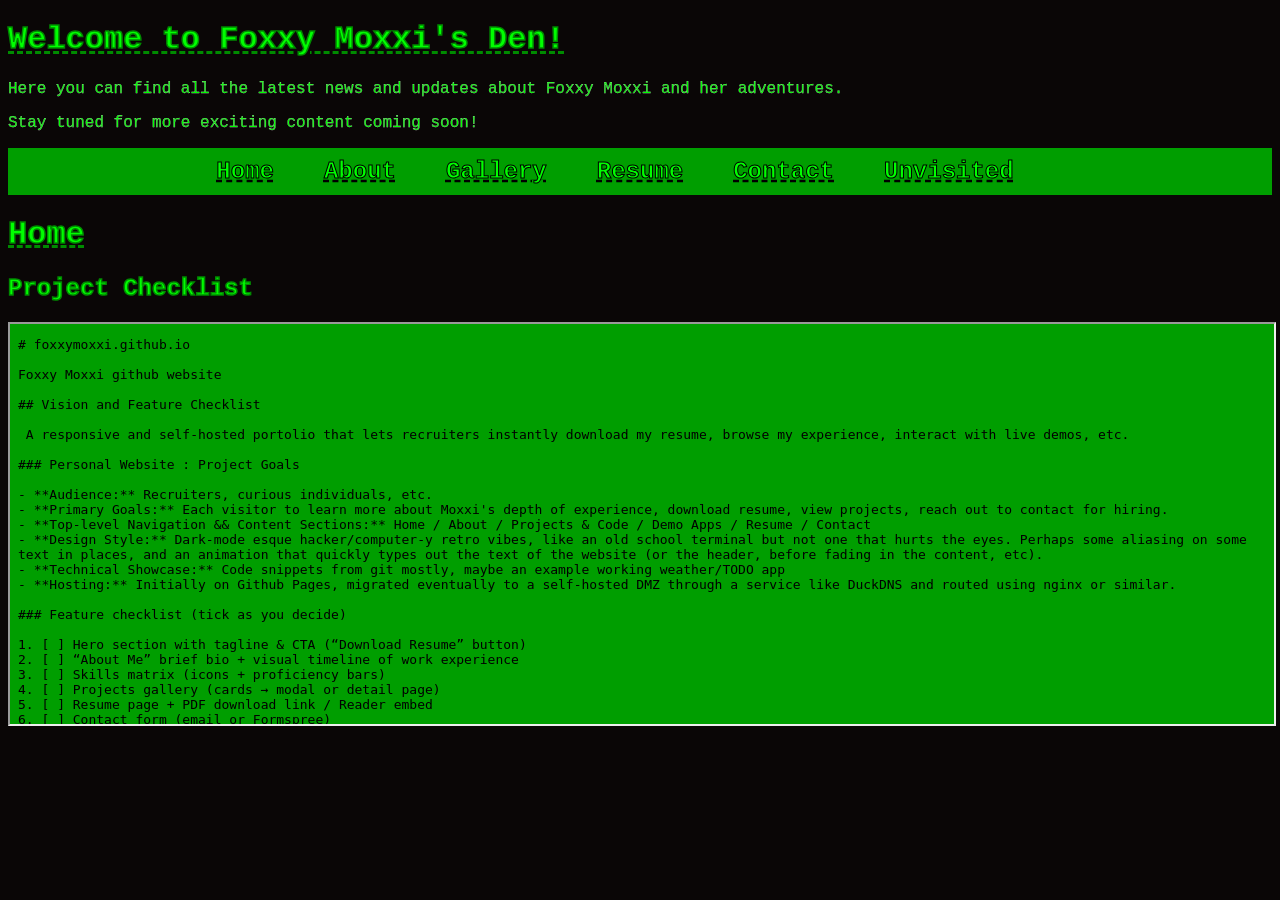
==== docs/index.html @ c7e72211 "Add initial HTML structure and styles for About, Contact, Gallery, and Resume pages; include resume " ====
<!DOCTYPE html>
<html lang="en">

<head>

    <meta charset="UTF-8">
    <title>Foxxy Moxxi's Den</title>
    <link rel="stylesheet" href="styles/styles.css">

</head>

<body>

    <h1>Welcome to Foxxy Moxxi's Den!</h1>
    <p>Here you can find all the latest news and updates about Foxxy Moxxi and her adventures.</p>
    <p>Stay tuned for more exciting content coming soon!</p>

    <nav>
        <ul>
            <li><a href="index.html">Home</a></li>
            <li><a href="about.html">About</a></li>
            <li><a href="gallery.html">Gallery</a></li>
            <li><a href="resume.html">Resume</a></li>
            <li><a href="contact.html">Contact</a></li>
            <li><a href="unvisited.html">Unvisited</a></li>
        </ul>
    </nav>

    <h1>Home</h1>

    <h2>Project Checklist</h2>

    <iframe src="../../README.md" width="100%" height="400px"></iframe>

</body>

</html>
---- docs/styles/styles.css ----
body {
    background-color: #0A0606;
    color: #00ff00;
    font-family: "Courier New", Courier, monospace;
}

h1,
h2,
h3 {
    color: #00ff00;
    -webkit-text-stroke: 1.5px #008b00;
    ;
}

h1 {
    text-decoration: dashed underline;
}

p {
    color: #00ff00;
    -webkit-text-stroke: 0.25px #d3d3d3;
}

nav {
    background-color: #009e00;
    padding: 10px 0px;
}

nav ul {
    width: 100%;
    list-style-type: none;
    margin: 0%;
    padding: 0%;
    display: flex;
    justify-content: center;
}

nav ul li {
    margin-right: 50px;
    -webkit-text-stroke: 1px #000000;
}

nav ul li a {
    text-decoration: dashed underline;
    font-weight: bold;
    font-size: x-large;
    color: #00ff00;
}

nav ul li a:visited {
    color: #9401b1;
}

nav ul li a:hover {
    color: #000000;
}

iframe {
    color: #00ff00;
    background-color: #009e00;
}

.resume-container {
    display: flex;
    justify-content: center;
    margin-top: 20px;
    width: 100%;

}
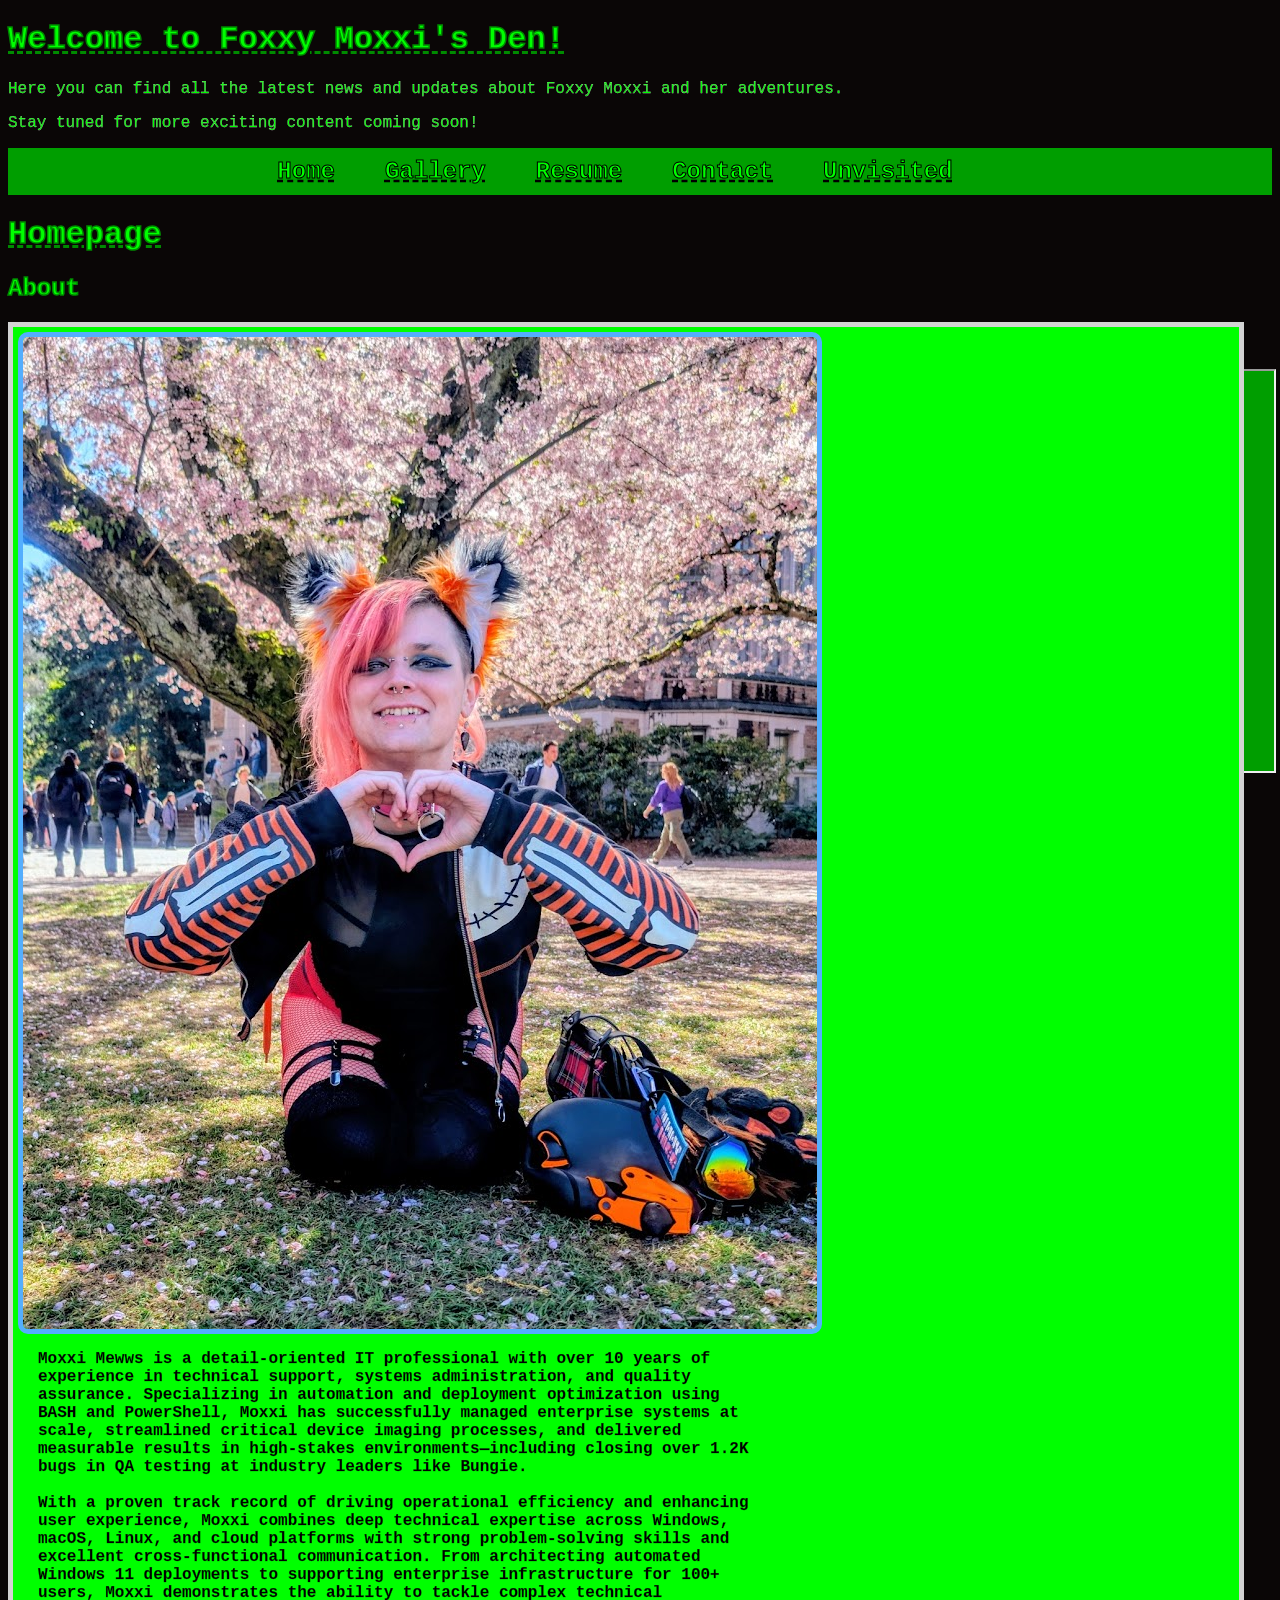
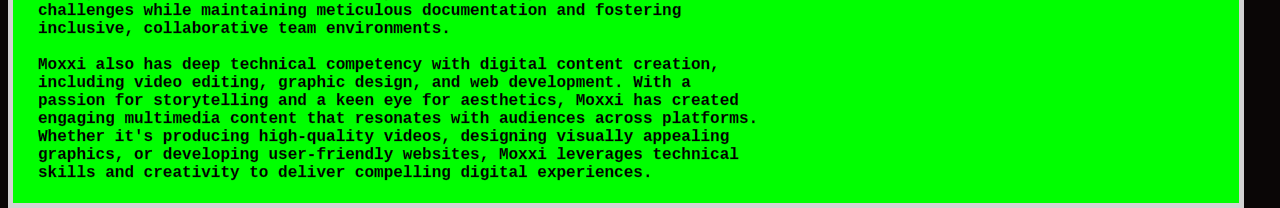
==== commit ddfc497d: "Refactor code structure for improved readability and maintainability" ====
--- a/docs/index.html
+++ b/docs/index.html
@@ -18,7 +18,6 @@
     <nav>
         <ul>
             <li><a href="index.html">Home</a></li>
-            <li><a href="about.html">About</a></li>
             <li><a href="gallery.html">Gallery</a></li>
             <li><a href="resume.html">Resume</a></li>
             <li><a href="contact.html">Contact</a></li>
@@ -26,11 +25,27 @@
         </ul>
     </nav>
 
-    <h1>Home</h1>
+    <h1>Homepage</h1>
+
+    <h2>About</h2>
+    <div id="about-body">
+            <div id="about-body-left">
+            <img src="media/moxxi.jpg" alt="Foxxy Moxxi" class="about-image">
+            </div>
+            <div id="about-body-right">
+            <p>
+            Moxxi Mewws is a detail-oriented IT professional with over 10 years of experience in technical support, systems administration, and quality assurance. Specializing in automation and deployment optimization using BASH and PowerShell, Moxxi has successfully managed enterprise systems at scale, streamlined critical device imaging processes, and delivered measurable results in high-stakes environments—including closing over 1.2K bugs in QA testing at industry leaders like Bungie. 
+            <br> <br>
+            With a proven track record of driving operational efficiency and enhancing user experience, Moxxi combines deep technical expertise across Windows, macOS, Linux, and cloud platforms with strong problem-solving skills and excellent cross-functional communication. From architecting automated Windows 11 deployments to supporting enterprise infrastructure for 100+ users, Moxxi demonstrates the ability to tackle complex technical challenges while maintaining meticulous documentation and fostering inclusive, collaborative team environments.
+            <br> <br>
+            Moxxi also has deep technical competency with digital content creation, including video editing, graphic design, and web development. With a passion for storytelling and a keen eye for aesthetics, Moxxi has created engaging multimedia content that resonates with audiences across platforms. Whether it's producing high-quality videos, designing visually appealing graphics, or developing user-friendly websites, Moxxi leverages technical skills and creativity to deliver compelling digital experiences.
+            </p>
+            </div>
+    </div>
 
     <h2>Project Checklist</h2>
 
-    <iframe src="../../README.md" width="100%" height="400px"></iframe>
+    <iframe src="../README.md" width="100%" height="400px"></iframe>
 
 </body>
 
--- a/docs/styles/styles.css
+++ b/docs/styles/styles.css
@@ -66,4 +66,42 @@
     margin-top: 20px;
     width: 100%;
 
+}
+
+#about-body {
+    background-color:hsl(120 100% 50%);
+    padding: 5px;
+    border: #d3d3d3 5px solid;
+    margin: 0 auto;
+    width: 95%;
+    height: auto;
+    position: absolute;
+}
+
+#about-body-left {
+    float: inline-start;
+    max-width: 40%;
+    }
+
+#about-body-left img {
+    max-height: 70%;
+    float: left;
+    border: 5px;
+    border-color: rgb(84, 174, 253);
+    border-style: solid;
+    border-radius: 10px;
+    float:left;
+}
+
+#about-body-right {
+    width: 60%;
+    padding: 20px;
+    position: relative;
+}
+
+#about-body-right p {
+    color: #000000;
+    -webkit-text-stroke: 0.25px #008b00;
+    font-weight: bold;
+    float: right;
 }
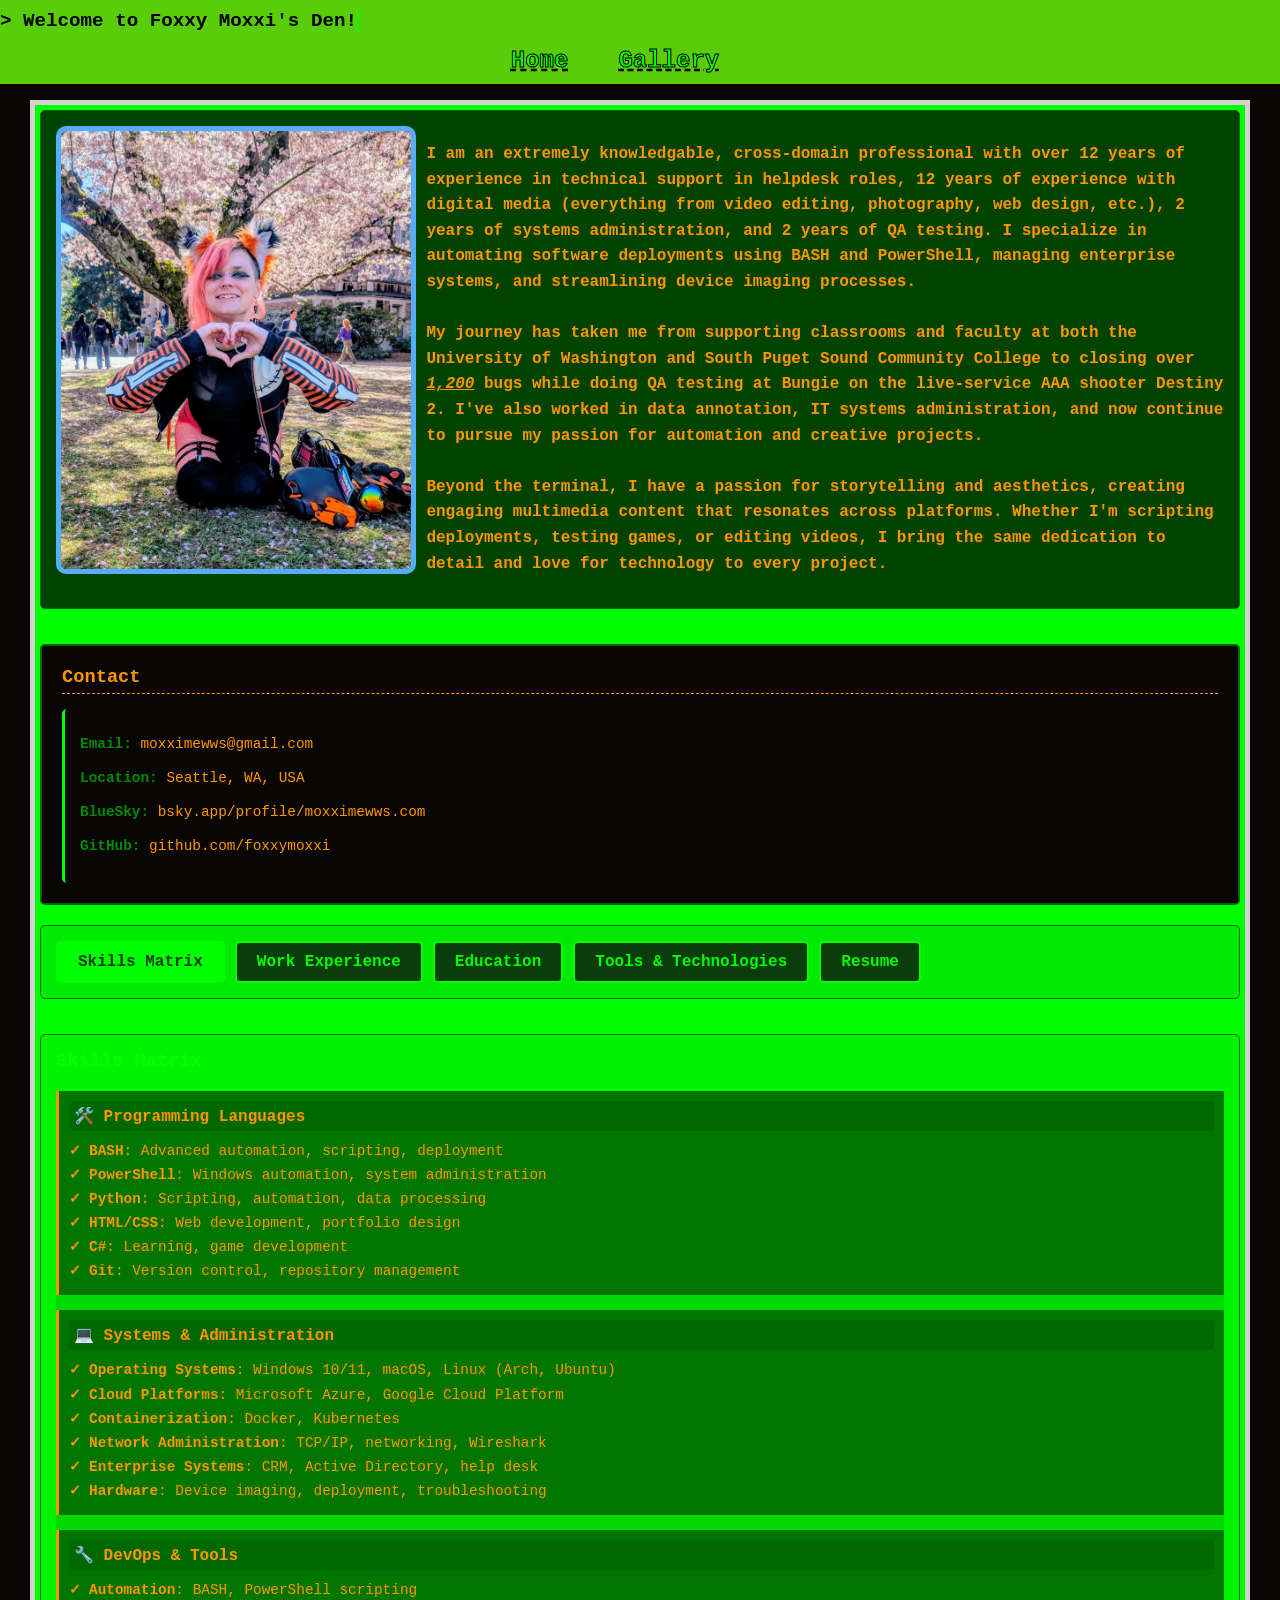
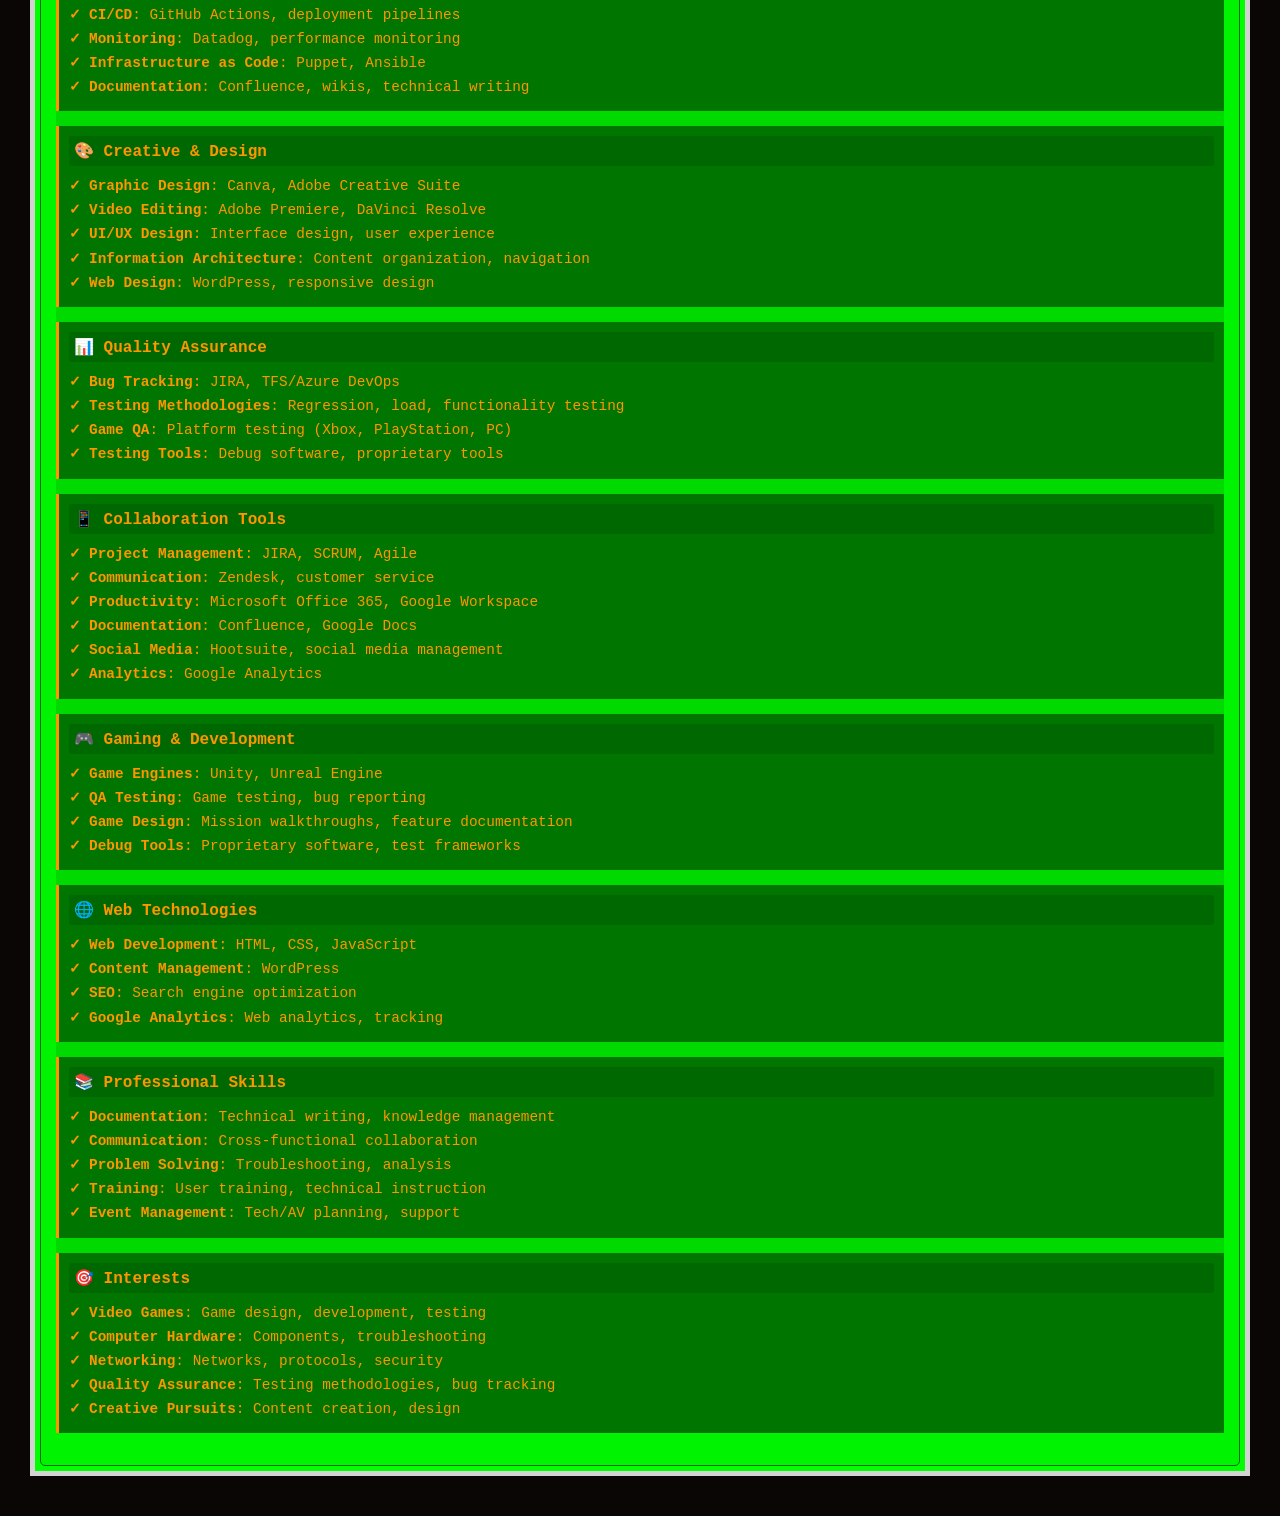
==== commit e990242b: "Remove resume.html and update styles.css for improved navigation and new tab features; add moxxi_res" ====
--- a/docs/index.html
+++ b/docs/index.html
@@ -11,41 +11,285 @@
 
 <body>
 
-    <h1>Welcome to Foxxy Moxxi's Den!</h1>
-    <p>Here you can find all the latest news and updates about Foxxy Moxxi and her adventures.</p>
-    <p>Stay tuned for more exciting content coming soon!</p>
-
     <nav>
+        <h2 class="typing-effect" style="margin: 0 0 10px 0; color: #000000; font-size: 1.2em; font-weight: bold; -webkit-text-stroke: #000000;">> Welcome to Foxxy Moxxi's Den! </h2>
         <ul>
             <li><a href="index.html">Home</a></li>
             <li><a href="gallery.html">Gallery</a></li>
-            <li><a href="resume.html">Resume</a></li>
-            <li><a href="contact.html">Contact</a></li>
-            <li><a href="unvisited.html">Unvisited</a></li>
         </ul>
     </nav>
 
-    <h1>Homepage</h1>
-
-    <h2>About</h2>
-    <div id="about-body">
+    <div id="about-body" style="margin-top:100px">
+        <!-- Top row: Image + Bio -->
+        <div class="about-top-row">
             <div id="about-body-left">
-            <img src="media/moxxi.jpg" alt="Foxxy Moxxi" class="about-image">
+                <img src="media/moxxi.jpg" alt="Foxxy Moxxi" class="about-image">
             </div>
             <div id="about-body-right">
-            <p>
-            Moxxi Mewws is a detail-oriented IT professional with over 10 years of experience in technical support, systems administration, and quality assurance. Specializing in automation and deployment optimization using BASH and PowerShell, Moxxi has successfully managed enterprise systems at scale, streamlined critical device imaging processes, and delivered measurable results in high-stakes environments—including closing over 1.2K bugs in QA testing at industry leaders like Bungie. 
-            <br> <br>
-            With a proven track record of driving operational efficiency and enhancing user experience, Moxxi combines deep technical expertise across Windows, macOS, Linux, and cloud platforms with strong problem-solving skills and excellent cross-functional communication. From architecting automated Windows 11 deployments to supporting enterprise infrastructure for 100+ users, Moxxi demonstrates the ability to tackle complex technical challenges while maintaining meticulous documentation and fostering inclusive, collaborative team environments.
-            <br> <br>
-            Moxxi also has deep technical competency with digital content creation, including video editing, graphic design, and web development. With a passion for storytelling and a keen eye for aesthetics, Moxxi has created engaging multimedia content that resonates with audiences across platforms. Whether it's producing high-quality videos, designing visually appealing graphics, or developing user-friendly websites, Moxxi leverages technical skills and creativity to deliver compelling digital experiences.
-            </p>
-            </div>
+                <p>
+                <strong>I am an extremely knowledgable, cross-domain professional</strong> with over 12 years of experience in technical support in helpdesk roles, 12 years of experience with digital media (everything from video editing, photography, web design, etc.), 2 years of systems administration, and 2 years of QA testing.  I specialize in automating software deployments using BASH and PowerShell, managing enterprise systems, and streamlining device imaging processes.
+                <br><br>
+                My journey has taken me from supporting classrooms and faculty at both the University of Washington and South Puget Sound Community College to closing over <b><i><u>1,200</u></i></b> bugs while doing QA testing at Bungie on the live-service AAA shooter Destiny 2. I've also worked in data annotation, IT systems administration, and now continue to pursue my passion for automation and creative projects.
+                <br><br>
+                Beyond the terminal, I have a passion for storytelling and aesthetics, creating engaging multimedia content that resonates across platforms. Whether I'm scripting deployments, testing games, or editing videos, I bring the same dedication to detail and love for technology to every project.
+                </p>
+            </div>
+        </div>
+
+        <!-- Bottom row: Full-width section -->
+        <div class="about-bottom-row">
+            <div class="full-width-section">
+                
+                <h3 style="color: #ff9500; font-weight: bold; margin: 0 0 15px 0; padding-bottom: 5px; border-bottom: 1px dashed #ff9500; -webkit-text-stroke: #000;">Contact</h3>
+                <div class="contact-section">
+                    <p><strong>Email:</strong> <a href="mailto:moxximewws@gmail.com">moxximewws@gmail.com</a></p>
+                    <p><strong>Location:</strong> <a href="https://maps.app.goo.gl/6c5kWodJC4wqQPDv9" target="_blank">Seattle, WA, USA</a></p>
+                    <p><strong>BlueSky:</strong> <a href="https://bsky.app/profile/moxximewws.com" target="_blank">bsky.app/profile/moxximewws.com</a></p>
+                    <p><strong>GitHub:</strong> <a href="https://github.com/foxxymoxxi" target="_blank">github.com/foxxymoxxi</a></p>
+                </div>
+
+            </div>
+        </div>
+
+        <!-- Tab Navigation -->
+        <div class="tab-navigation">
+            <button class="tab-button active" onclick="openTab('skills')">Skills Matrix</button>
+            <button class="tab-button" onclick="openTab('experience')">Work Experience</button>
+            <button class="tab-button" onclick="openTab('education')">Education</button>
+            <button class="tab-button" onclick="openTab('tools')">Tools & Technologies</button>
+            <button class="tab-button" onclick="openTab('resume')">Resume</button>
+        </div>
+
+        <!-- Tab Content - Skills -->
+        <div id="skills" class="tab-content" style="display: block;">
+            <h3>Skills Matrix</h3>
+            <div id="skills-container">
+                <div class="skill-category">
+                    <h4>🛠️ Programming Languages</h4>
+                    <ul>
+                        <li><strong>BASH</strong>: Advanced automation, scripting, deployment</li>
+                        <li><strong>PowerShell</strong>: Windows automation, system administration</li>
+                        <li><strong>Python</strong>: Scripting, automation, data processing</li>
+                        <li><strong>HTML/CSS</strong>: Web development, portfolio design</li>
+                        <li><strong>C#</strong>: Learning, game development</li>
+                        <li><strong>Git</strong>: Version control, repository management</li>
+                    </ul>
+                </div>
+                
+                <div class="skill-category">
+                    <h4>💻 Systems & Administration</h4>
+                    <ul>
+                        <li><strong>Operating Systems</strong>: Windows 10/11, macOS, Linux (Arch, Ubuntu)</li>
+                        <li><strong>Cloud Platforms</strong>: Microsoft Azure, Google Cloud Platform</li>
+                        <li><strong>Containerization</strong>: Docker, Kubernetes</li>
+                        <li><strong>Network Administration</strong>: TCP/IP, networking, Wireshark</li>
+                        <li><strong>Enterprise Systems</strong>: CRM, Active Directory, help desk</li>
+                        <li><strong>Hardware</strong>: Device imaging, deployment, troubleshooting</li>
+                    </ul>
+                </div>
+                
+                <div class="skill-category">
+                    <h4>🔧 DevOps & Tools</h4>
+                    <ul>
+                        <li><strong>Automation</strong>: BASH, PowerShell scripting</li>
+                        <li><strong>CI/CD</strong>: GitHub Actions, deployment pipelines</li>
+                        <li><strong>Monitoring</strong>: Datadog, performance monitoring</li>
+                        <li><strong>Infrastructure as Code</strong>: Puppet, Ansible</li>
+                        <li><strong>Documentation</strong>: Confluence, wikis, technical writing</li>
+                    </ul>
+                </div>
+                
+                <div class="skill-category">
+                    <h4>🎨 Creative & Design</h4>
+                    <ul>
+                        <li><strong>Graphic Design</strong>: Canva, Adobe Creative Suite</li>
+                        <li><strong>Video Editing</strong>: Adobe Premiere, DaVinci Resolve</li>
+                        <li><strong>UI/UX Design</strong>: Interface design, user experience</li>
+                        <li><strong>Information Architecture</strong>: Content organization, navigation</li>
+                        <li><strong>Web Design</strong>: WordPress, responsive design</li>
+                    </ul>
+                </div>
+                
+                <div class="skill-category">
+                    <h4>📊 Quality Assurance</h4>
+                    <ul>
+                        <li><strong>Bug Tracking</strong>: JIRA, TFS/Azure DevOps</li>
+                        <li><strong>Testing Methodologies</strong>: Regression, load, functionality testing</li>
+                        <li><strong>Game QA</strong>: Platform testing (Xbox, PlayStation, PC)</li>
+                        <li><strong>Testing Tools</strong>: Debug software, proprietary tools</li>
+                    </ul>
+                </div>
+                
+                <div class="skill-category">
+                    <h4>📱 Collaboration Tools</h4>
+                    <ul>
+                        <li><strong>Project Management</strong>: JIRA, SCRUM, Agile</li>
+                        <li><strong>Communication</strong>: Zendesk, customer service</li>
+                        <li><strong>Productivity</strong>: Microsoft Office 365, Google Workspace</li>
+                        <li><strong>Documentation</strong>: Confluence, Google Docs</li>
+                        <li><strong>Social Media</strong>: Hootsuite, social media management</li>
+                        <li><strong>Analytics</strong>: Google Analytics</li>
+                    </ul>
+                </div>
+                
+                <div class="skill-category">
+                    <h4>🎮 Gaming & Development</h4>
+                    <ul>
+                        <li><strong>Game Engines</strong>: Unity, Unreal Engine</li>
+                        <li><strong>QA Testing</strong>: Game testing, bug reporting</li>
+                        <li><strong>Game Design</strong>: Mission walkthroughs, feature documentation</li>
+                        <li><strong>Debug Tools</strong>: Proprietary software, test frameworks</li>
+                    </ul>
+                </div>
+                
+                <div class="skill-category">
+                    <h4>🌐 Web Technologies</h4>
+                    <ul>
+                        <li><strong>Web Development</strong>: HTML, CSS, JavaScript</li>
+                        <li><strong>Content Management</strong>: WordPress</li>
+                        <li><strong>SEO</strong>: Search engine optimization</li>
+                        <li><strong>Google Analytics</strong>: Web analytics, tracking</li>
+                    </ul>
+                </div>
+                
+                <div class="skill-category">
+                    <h4>📚 Professional Skills</h4>
+                    <ul>
+                        <li><strong>Documentation</strong>: Technical writing, knowledge management</li>
+                        <li><strong>Communication</strong>: Cross-functional collaboration</li>
+                        <li><strong>Problem Solving</strong>: Troubleshooting, analysis</li>
+                        <li><strong>Training</strong>: User training, technical instruction</li>
+                        <li><strong>Event Management</strong>: Tech/AV planning, support</li>
+                    </ul>
+                </div>
+                
+                <div class="skill-category">
+                    <h4>🎯 Interests</h4>
+                    <ul>
+                        <li><strong>Video Games</strong>: Game design, development, testing</li>
+                        <li><strong>Computer Hardware</strong>: Components, troubleshooting</li>
+                        <li><strong>Networking</strong>: Networks, protocols, security</li>
+                        <li><strong>Quality Assurance</strong>: Testing methodologies, bug tracking</li>
+                        <li><strong>Creative Pursuits</strong>: Content creation, design</li>
+                    </ul>
+                </div>
+            </div>
+        </div>
+
+        <!-- Tab Content - Work Experience -->
+        <div id="experience" class="tab-content" style="display: none;">
+            <h3>Work Experience</h3>
+            <div class="experience-section">
+                <div class="experience-item">
+                    <h4>University of Washington</h4>
+                    <p><strong>Computer Support Technician 1</strong> | April 2025 - October 2025 | Seattle, WA</p>
+                    <ul>
+                        <li>End-User Assistance: Comprehensive support for Windows and Macintosh platforms</li>
+                        <li>Enterprise Systems: Primary support for CRM, Scholarship Management, Video Recording Systems</li>
+                        <li>Device Management: Device imaging, deployment, troubleshooting for computer labs</li>
+                        <li>Classroom Technology: Support and maintenance of educational technology</li>
+                        <li>Documentation: Developed user documentation and help desk articles</li>
+                    </ul>
+                </div>
+                
+                <div class="experience-item">
+                    <h4>Bungie</h4>
+                    <p><strong>Contract Generalist Tester</strong> | November 2022 - May 2024 | Bellevue, WA</p>
+                    <ul>
+                        <li>Closed over 1.2K bugs, primarily high severity (severity 1 & 2)</li>
+                        <li>Wrote detailed bug reports in TFS (Azure DevOps)</li>
+                        <li>Performed end-to-end experience testing across Xbox, PlayStation, PC platforms</li>
+                        <li>Communicated with QA Leads and Testers to assess test coverage</li>
+                        <li>Documented game specifications and known issues in Confluence</li>
+                    </ul>
+                </div>
+                
+                <div class="experience-item">
+                    <h4>Zillow</h4>
+                    <p><strong>Data Annotation Judge</strong> | October 2021 - October 2022 | Remote</p>
+                    <ul>
+                        <li>Created floorplans for homes using proprietary software</li>
+                        <li>Suggested features and improvements to development teams</li>
+                        <li>Maintained production quota to adhere to 24-hour SLA times</li>
+                        <li>Referenced robust wiki of annotating policies</li>
+                        <li>QA'd own work before submission</li>
+                    </ul>
+                </div>
+                
+                <div class="experience-item">
+                    <h4>Indeed</h4>
+                    <p><strong>IT Systems Administrator</strong> | December 2018 - April 2021 | Seattle, WA</p>
+                    <ul>
+                        <li>Maintained computer networks and computing environments</li>
+                        <li>Collaborated with open source communities (Samba, Puppet)</li>
+                        <li>Diagnosed and resolved hardware, software, and network issues</li>
+                        <li>Monitored computer system performance</li>
+                    </ul>
+                    
+                    <p><strong>IT Support Specialist</strong> | September 2016 - December 2018 | Seattle, WA</p>
+                    <ul>
+                        <li>Provisioned new hire equipment and run IT orientation classes</li>
+                        <li>Improved computer imaging process via BASH scripting</li>
+                        <li>Single point of contact for ~100-person Seattle office hardware support</li>
+                        <li>Liaised between technical services departments</li>
+                        <li>Maintained documentation for IT policies and procedures</li>
+                        <li>Member of iPride ERG, advocating for LGBTQ+ inclusive policies</li>
+                    </ul>
+                </div>
+            </div>
+        </div>
+
+        <!-- Tab Content - Education -->
+        <div id="education" class="tab-content" style="display: none;">
+            <h3>Education</h3>
+            <div class="education-section">
+                <div class="education-item">
+                    <h4>South Puget Sound Community College</h4>
+                    <p><strong>Associate's Degree in Computer Science</strong> | September 2013 - June 2015</p>
+                </div>
+            </div>
+        </div>
+
+        <!-- Tab Content - Tools -->
+        <div id="tools" class="tab-content" style="display: none;">
+            <h3>Tools & Technologies</h3>
+            <div class="tools-section">
+                <p><strong>Skills:</strong> Excel/Numbers/Sheets, Zendesk, Computer Networking, Confluence, Customer Service, Datadog, Docker, Inventory Management, JIRA, Journalism, Kubernetes, Linux/Unix, Operating Systems, PowerPoint/Keynote/Slides, Puppet, Software Testing, TCP/IP, Unity, Unreal Engine, Video Editing, Web Development, Wireshark, Word/Pages/Docs, Atlassian, Canva, Communications, Google Analytics, Google Cloud Platform, Hootsuite, Information Architecture, Kali Linux, Microsoft Azure, Quality Assurance (QA), SCRUM, SEO, ServiceNow, Social Media, UI/UX Design, Visio, Wordpress</p>
+                
+                <p><strong>Coding:</strong> Bash, Python, HTML/CSS, C#, Git, PowerShell</p>
+            </div>
+        </div>
+
+        <!-- Tab content - Resume  -->
+        <div id="resume" class="tab-content" style="display: none;">
+            <h3>Resume</h3>
+            <div class="resume-container">
+                <iframe src="moxxi_resume.pdf" width="95%" height="1000px"></iframe>
+            </div>
+        </div>
+
     </div>
 
-    <h2>Project Checklist</h2>
-
-    <iframe src="../README.md" width="100%" height="400px"></iframe>
+    <!-- JavaScript for Tab Functionality -->
+    <script>
+        function openTab(tabName) {
+            // Hide all tab content
+            var tabContents = document.querySelectorAll('.tab-content');
+            for (var i = 0; i < tabContents.length; i++) {
+                tabContents[i].style.display = 'none';
+            }
+            
+            // Remove active class from all buttons
+            var buttons = document.querySelectorAll('.tab-button');
+            for (var i = 0; i < buttons.length; i++) {
+                buttons[i].classList.remove('active');
+            }
+            
+            // Show the current tab content and add active class to button
+            document.getElementById(tabName).style.display = 'block';
+            event.target.classList.add('active');
+        }
+    </script>
 
 </body>
 
--- a/docs/styles/styles.css
+++ b/docs/styles/styles.css
@@ -8,8 +8,6 @@
 h2,
 h3 {
     color: #00ff00;
-    -webkit-text-stroke: 1.5px #008b00;
-    ;
 }
 
 h1 {
@@ -18,12 +16,17 @@
 
 p {
     color: #00ff00;
-    -webkit-text-stroke: 0.25px #d3d3d3;
 }
 
 nav {
-    background-color: #009e00;
+    background-color: rgba(109, 255, 11, 0.8);
     padding: 10px 0px;
+    position: fixed;
+    top: 0;
+    left: 0;
+    right: 0;
+    z-index: 1000;
+    box-shadow: 0 2px 5px rgba(0, 0, 0, 0.3);
 }
 
 nav ul {
@@ -65,43 +68,333 @@
     justify-content: center;
     margin-top: 20px;
     width: 100%;
-
-}
-
+}
+
+/* Typing effect for title */
+.typing-effect {
+    display: inline-block;
+    white-space: nowrap;
+    overflow: hidden;
+    border-right: 2px solid #00ff00;
+    animation: 
+        typeFull 3.5s steps(30, end),
+        blinkCursor 0.75s step-end infinite;
+    max-width: 100%;
+}
+
+@keyframes typeFull {
+    0% { width: 0; }
+    100% { width: 100%; }
+}
+
+@keyframes blinkCursor {
+    0%, 50% { border-color: #00ff00; }
+    51%, 100% { border-color: transparent; }
+}
+
+/* Tab navigation */
+.tab-navigation {
+    display: flex;
+    flex-wrap: wrap;
+    gap: 10px;
+    margin-bottom: 15px;
+    padding: 15px;
+    background-color: rgba(0, 40, 0, 0.1);
+    border-radius: 5px;
+    border: 1px solid #006400;
+}
+
+.tab-button {
+    background-color: #0a3d0a;
+    color: #00ff00;
+    border: 2px solid #00ff00;
+    padding: 10px 20px;
+    cursor: pointer;
+    font-family: "Courier New", Courier, monospace;
+    font-size: 1em;
+    font-weight: bold;
+    border-radius: 5px;
+    transition: all 0.3s ease;
+}
+
+.tab-button:hover {
+    background-color: #00ff00;
+    color: #0a3d0a;
+}
+
+.tab-button.active {
+    background-color: #00ff00;
+    color: #0a3d0a;
+}
+
+/* Tab content */
+.tab-content {
+    padding: 15px;
+    background-color: rgba(0, 30, 0, 0.05);
+    border-radius: 5px;
+    border: 1px solid #006400;
+    opacity: 0;
+    transition: opacity 0.4s ease-in-out;
+    max-height: 0;
+    overflow: hidden;
+    transform: translateY(10px);
+    transition: opacity 0.4s ease-in-out, max-height 0.4s ease-in-out, transform 0.4s ease-in-out;
+}
+
+.tab-content[style*="display: block"] {
+    opacity: 1;
+    max-height: 2000px;
+    transform: translateY(0);
+}
+
+.tab-content[style*="display: block"] h3,
+.tab-content[style*="display: block"] p,
+.tab-content[style*="display: block"] li {
+    animation: fadeIn 0.6s ease-in-out;
+}
+
+@keyframes fadeIn {
+    from {
+        opacity: 0;
+        transform: translateY(10px);
+    }
+    to {
+        opacity: 1;
+        transform: translateY(0);
+    }
+}
+
+.tab-content h3 {
+    margin-top: 0;
+    animation-delay: 0.2s;
+}
+
+/* About body layout */
 #about-body {
-    background-color:hsl(120 100% 50%);
+    background-color: hsl(120 100% 50%);
     padding: 5px;
     border: #d3d3d3 5px solid;
     margin: 0 auto;
     width: 95%;
-    height: auto;
-    position: absolute;
-}
-
-#about-body-left {
-    float: inline-start;
-    max-width: 40%;
-    }
-
-#about-body-left img {
-    max-height: 70%;
-    float: left;
-    border: 5px;
-    border-color: rgb(84, 174, 253);
-    border-style: solid;
+    max-width: 1200px;
+    margin-bottom: 40px;
+    display: flex;
+    flex-direction: column;
+    gap: 20px;
+}
+
+/* Top row: Image + Bio */
+.about-top-row {
+    display: flex;
+    gap: 20px;
+    align-items: flex-start;
+    border-radius: 5px;
+    background-color: rgba(0, 20, 0, 0.8);
+    padding: 15px;
+    border: 1px solid #006400;
+}
+
+.about-top-row #about-body-left {
+    flex: 0 0 30%;
+}
+
+.about-top-row #about-body-right {
+    flex: 1;
+}
+
+.about-top-row #about-body-left img {
+    max-height: 800px;
+    max-width: 100%;
+    border: 5px solid rgb(84, 174, 253);
     border-radius: 10px;
-    float:left;
-}
-
-#about-body-right {
-    width: 60%;
+}
+
+.about-top-row #about-body-right p {
+    color: #ff9500;
+    font-weight: bolder;
+    line-height: 1.6;
+}
+
+/* Bottom row: Full-width section */
+.about-bottom-row {
+    background-color: #0A0606;
     padding: 20px;
-    position: relative;
-}
-
-#about-body-right p {
-    color: #000000;
-    -webkit-text-stroke: 0.25px #008b00;
-    font-weight: bold;
-    float: right;
-}+    border: 2px solid #006400;
+    border-radius: 5px;
+    margin-top: 15px;
+}
+
+.full-width-section {
+    width: 100%;
+}
+
+/* Contact section */
+.contact-section {
+    margin-bottom: 0;
+    padding: 15px;
+    background-color: rgba(0, 30, 0, 0.05);
+    border-radius: 5px;
+    border-left: 3px solid #00ff00;
+}
+
+.contact-section p {
+    color: #008b00;
+    font-size: 0.9em;
+    line-height: 1.8;
+    margin: 8px 0;
+}
+
+.contact-section a {
+    color: #ff9500;
+    text-decoration: none;
+}
+
+.contact-section a:hover {
+    text-decoration: underline;
+}
+
+/* Headings in about-bottom-row */
+.full-width-section h3 {
+    color: #ff9500;
+    font-weight: bold;
+    margin: 0 0 15px 0;
+    padding-bottom: 5px;
+    border-bottom: 1px dashed #ff9500;
+}
+
+/* Experience items (each job gets its own border-left) */
+.experience-item {
+    background-color: rgba(0, 40, 0, 0.6);
+    border-left: 3px solid #ff9500;
+    margin-bottom: 20px;
+    padding: 15px;
+    border-radius: 5px;
+}
+
+.experience-item h4 {
+    color: #ff9500;
+    font-weight: bold;
+    margin: 0 0 8px 0;
+}
+
+.experience-item p {
+    color: #ffffff;
+    font-weight: bold;
+    margin: 0 0 10px 0;
+    line-height: 1.5;
+}
+
+.experience-item ul {
+    margin: 0;
+    padding-left: 20px;
+}
+
+.experience-item li {
+    color: #ff9500;
+    font-size: 0.9em;
+    line-height: 1.6;
+    margin-bottom: 5px;
+}
+
+/* Education items */
+.education-item {
+    background-color: rgba(0, 40, 0, 0.6);
+    border-left: 3px solid #ff9500;
+    padding: 10px;
+    border-radius: 5px;
+}
+
+.education-item h4 {
+    color: #ff9500;
+    font-weight: bold;
+    margin: 0 0 5px 0;
+}
+
+.education-item p {
+    color: #008b00;
+    font-size: 0.9em;
+    margin: 0;
+}
+
+/* Skills container - no border-left on container, only on individual categories */
+#skills-container {
+    margin-bottom: 20px;
+    padding: 0;
+    background-color: rgba(0, 0, 0, 0.1);
+    border-radius: 5px;
+}
+
+.skill-category {
+    margin-bottom: 15px;
+    padding: 10px;
+    background-color: rgba(0, 50, 0, 0.6);
+    border-left: 3px solid #ff9500;
+}
+
+.skill-category h4 {
+    color: #ff9500;
+    font-weight: bold;
+    margin: 0 0 10px 0;
+    padding: 5px;
+    background-color: rgba(0, 50, 0, 0.2);
+    border-radius: 3px;
+}
+
+.skill-category ul {
+    list-style: none;
+    padding: 0;
+    margin: 0;
+}
+
+.skill-category li {
+    margin-bottom: 4px;
+    color: #ff9500;
+    font-size: 0.9em;
+    line-height: 1.4;
+    display: flex;
+    align-items: center;
+}
+
+.skill-category li::before {
+    content: "✓ ";
+    color: #ff9500;
+    margin-right: 8px;
+    font-weight: bold;
+}
+
+.skill-category li strong {
+    color: #ff9500;
+    font-weight: bold;
+}
+
+/* Tools section */
+.tools-section {
+    background-color: rgba(0, 30, 0, 0.6);
+    border-radius: 5px;
+    border-left: 3px solid #ff9500;
+    padding: 15px;
+}
+
+.tools-section p {
+    color: #008b00;
+    font-size: 0.9em;
+    line-height: 1.8;
+    margin: 10px 0;
+}
+
+.tools-section strong {
+    color: #ff9500;
+}
+
+/* Resume tab content */
+#resume {
+    background-color: rgba(0, 30, 0, 0.05);
+    border: 1px solid #006400;
+    border-radius: 5px;
+    padding: 15px;
+}
+
+#resume iframe {
+    border: none;
+    background-color: #fff;
+}
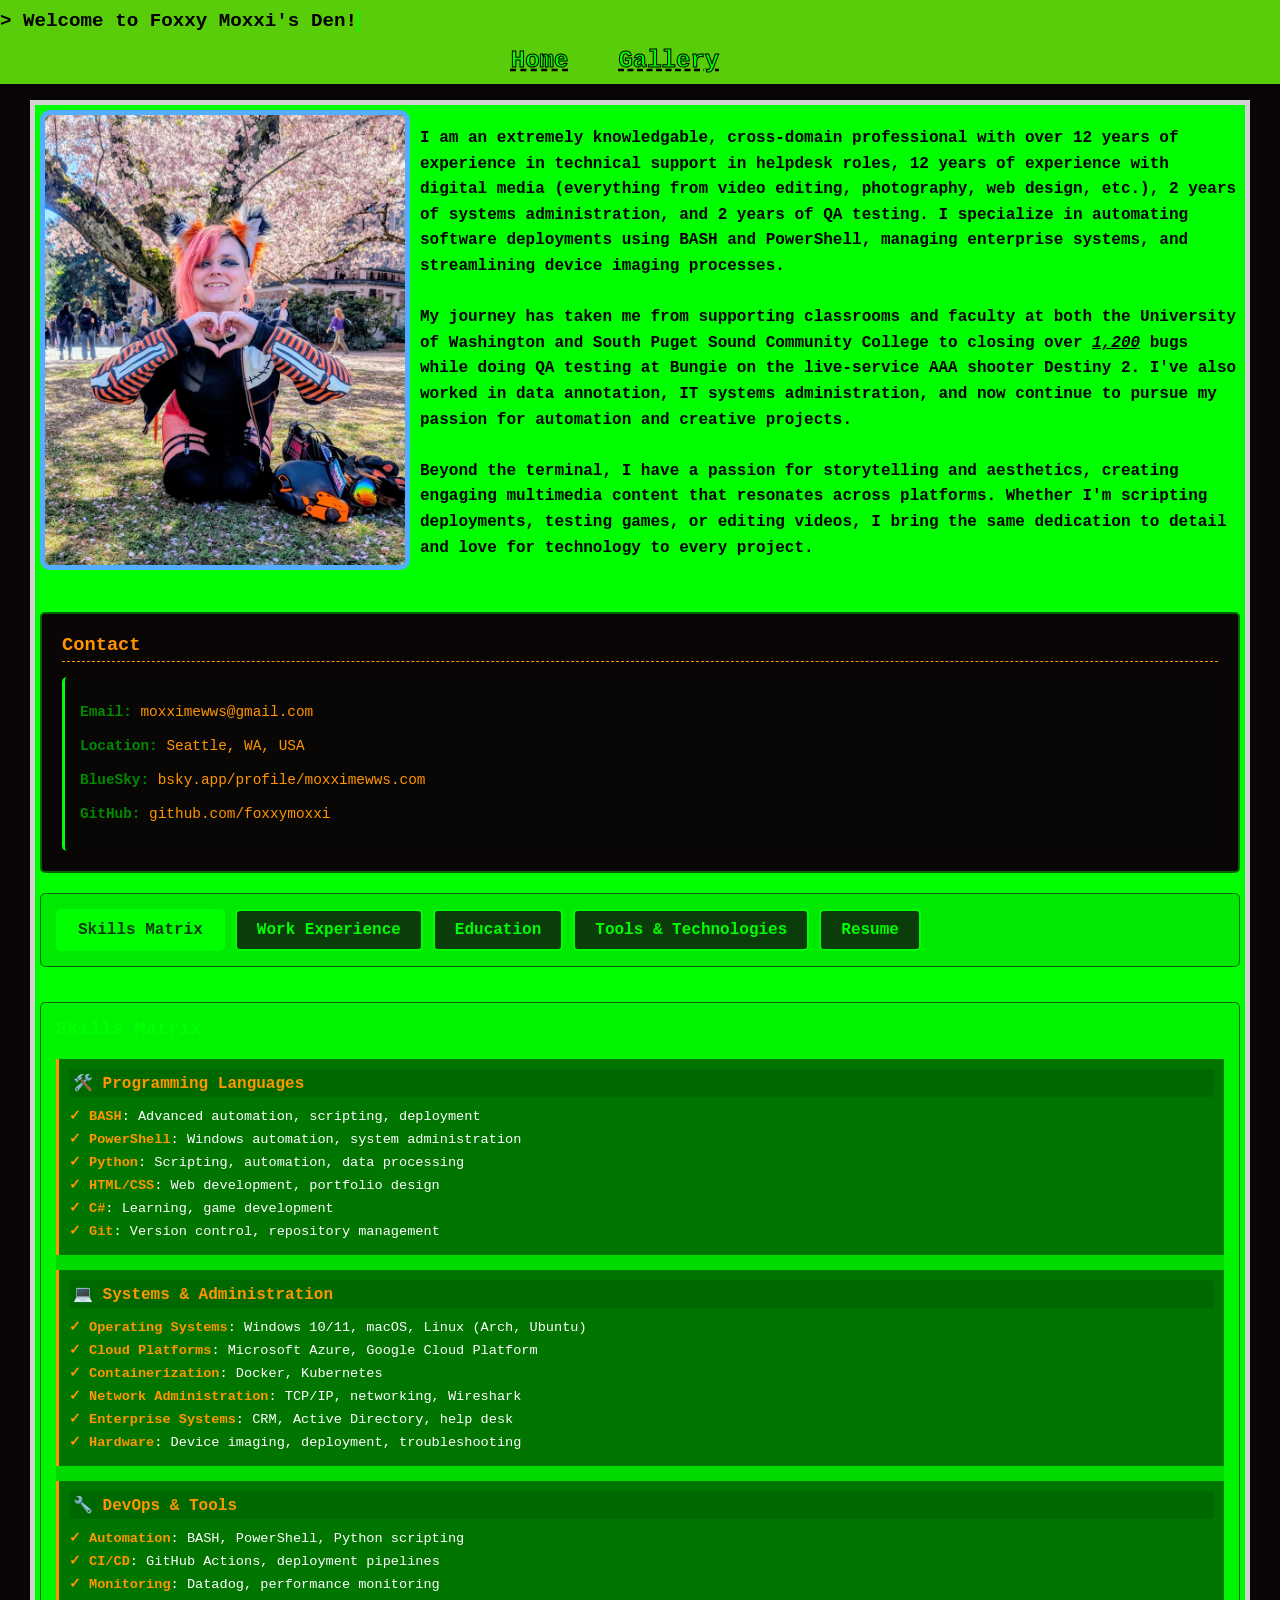
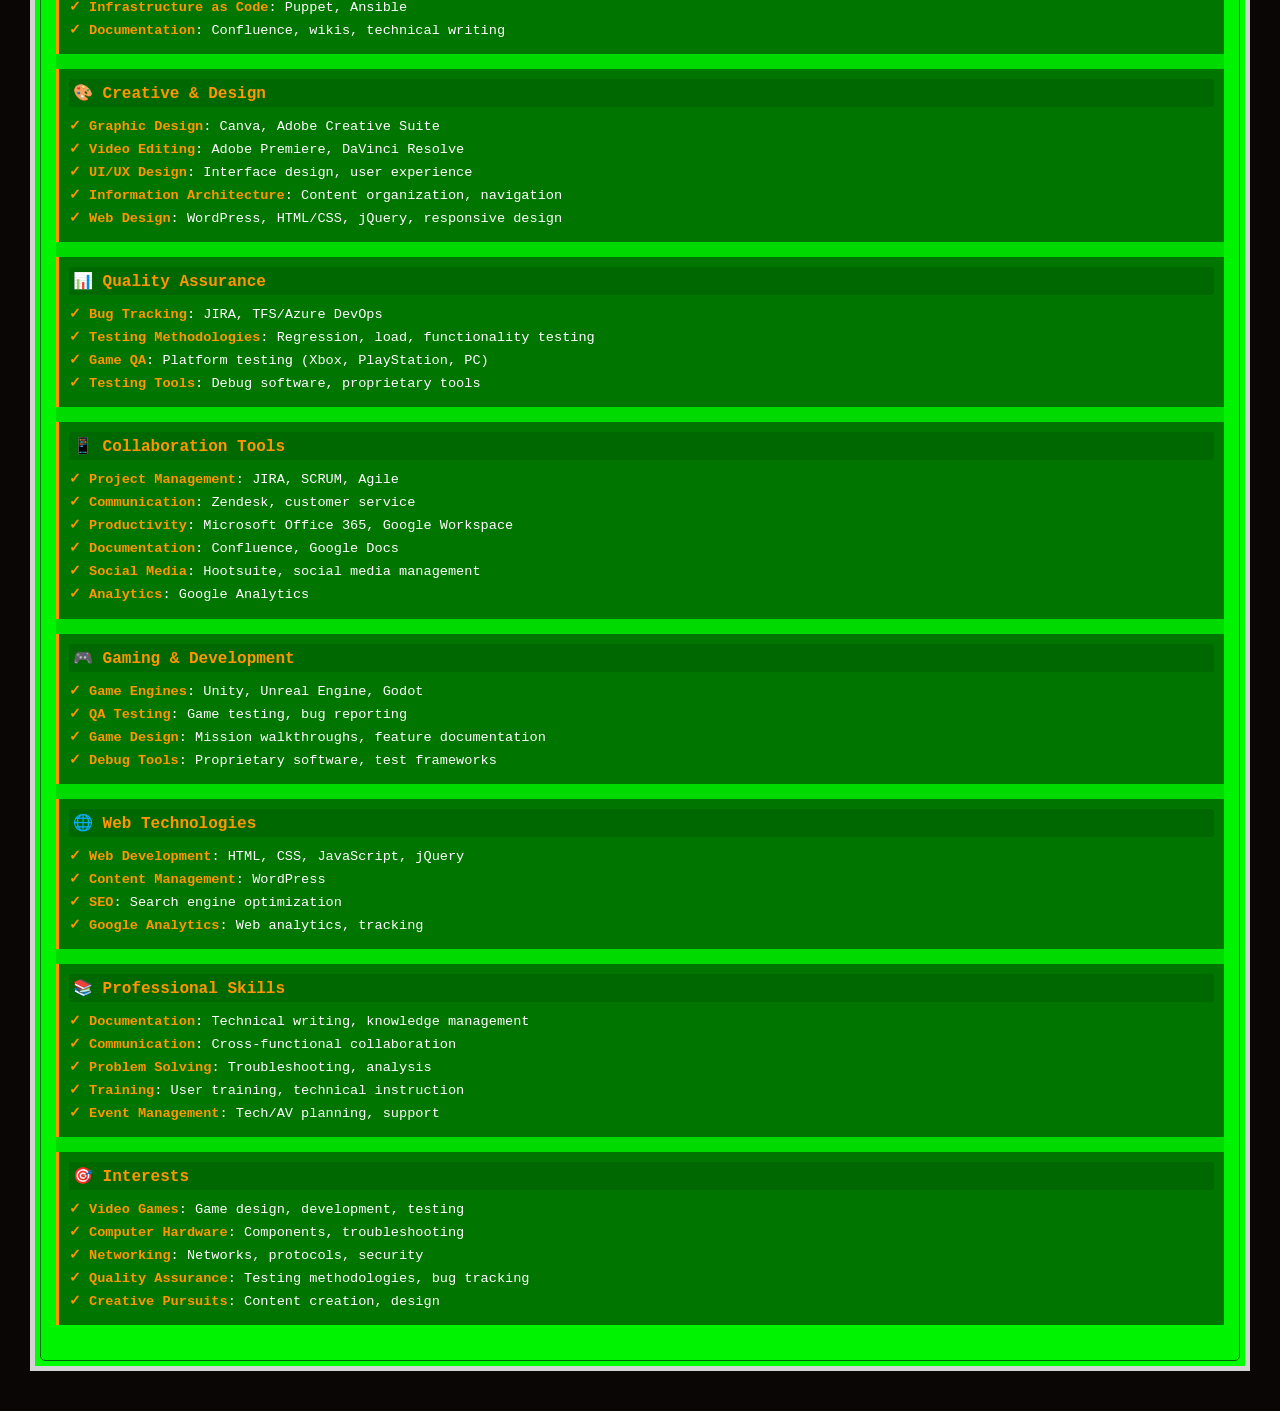
==== commit 09e62441: "Update skills section and enhance styles for improved readability and mobile responsiveness" ====
--- a/docs/index.html
+++ b/docs/index.html
@@ -91,7 +91,7 @@
                 <div class="skill-category">
                     <h4>🔧 DevOps & Tools</h4>
                     <ul>
-                        <li><strong>Automation</strong>: BASH, PowerShell scripting</li>
+                        <li><strong>Automation</strong>: BASH, PowerShell, Python scripting</li>
                         <li><strong>CI/CD</strong>: GitHub Actions, deployment pipelines</li>
                         <li><strong>Monitoring</strong>: Datadog, performance monitoring</li>
                         <li><strong>Infrastructure as Code</strong>: Puppet, Ansible</li>
@@ -106,7 +106,7 @@
                         <li><strong>Video Editing</strong>: Adobe Premiere, DaVinci Resolve</li>
                         <li><strong>UI/UX Design</strong>: Interface design, user experience</li>
                         <li><strong>Information Architecture</strong>: Content organization, navigation</li>
-                        <li><strong>Web Design</strong>: WordPress, responsive design</li>
+                        <li><strong>Web Design</strong>: WordPress, HTML/CSS, jQuery, responsive design</li>
                     </ul>
                 </div>
                 
@@ -135,7 +135,7 @@
                 <div class="skill-category">
                     <h4>🎮 Gaming & Development</h4>
                     <ul>
-                        <li><strong>Game Engines</strong>: Unity, Unreal Engine</li>
+                        <li><strong>Game Engines</strong>: Unity, Unreal Engine, Godot</li>
                         <li><strong>QA Testing</strong>: Game testing, bug reporting</li>
                         <li><strong>Game Design</strong>: Mission walkthroughs, feature documentation</li>
                         <li><strong>Debug Tools</strong>: Proprietary software, test frameworks</li>
@@ -145,7 +145,7 @@
                 <div class="skill-category">
                     <h4>🌐 Web Technologies</h4>
                     <ul>
-                        <li><strong>Web Development</strong>: HTML, CSS, JavaScript</li>
+                        <li><strong>Web Development</strong>: HTML, CSS, JavaScript, jQuery</li>
                         <li><strong>Content Management</strong>: WordPress</li>
                         <li><strong>SEO</strong>: Search engine optimization</li>
                         <li><strong>Google Analytics</strong>: Web analytics, tracking</li>
@@ -184,11 +184,11 @@
                     <h4>University of Washington</h4>
                     <p><strong>Computer Support Technician 1</strong> | April 2025 - October 2025 | Seattle, WA</p>
                     <ul>
-                        <li>End-User Assistance: Comprehensive support for Windows and Macintosh platforms</li>
-                        <li>Enterprise Systems: Primary support for CRM, Scholarship Management, Video Recording Systems</li>
-                        <li>Device Management: Device imaging, deployment, troubleshooting for computer labs</li>
-                        <li>Classroom Technology: Support and maintenance of educational technology</li>
-                        <li>Documentation: Developed user documentation and help desk articles</li>
+                        <li><strong>End-User Assistance</strong>: Comprehensive support for Windows and Macintosh platforms</li>
+                        <li><strong>Enterprise Systems</strong>: Primary support for CRM, Scholarship Management, Video Recording Systems</li>
+                        <li><strong>Device Management</strong>: Device imaging, deployment, troubleshooting for computer labs</li>
+                        <li><strong>Classroom Technology</strong>: Support and maintenance of educational technology</li>
+                        <li><strong>Documentation</strong>: Developed user documentation and help desk articles</li>
                     </ul>
                 </div>
                 
@@ -196,11 +196,11 @@
                     <h4>Bungie</h4>
                     <p><strong>Contract Generalist Tester</strong> | November 2022 - May 2024 | Bellevue, WA</p>
                     <ul>
-                        <li>Closed over 1.2K bugs, primarily high severity (severity 1 & 2)</li>
-                        <li>Wrote detailed bug reports in TFS (Azure DevOps)</li>
-                        <li>Performed end-to-end experience testing across Xbox, PlayStation, PC platforms</li>
-                        <li>Communicated with QA Leads and Testers to assess test coverage</li>
-                        <li>Documented game specifications and known issues in Confluence</li>
+                        <li><strong>Bug Regressions</strong>: Closed over 1.2K bugs, primarily high severity (severity 1 & 2)</li>
+                        <li><strong>Detailed Bug Reporting</strong>: Wrote detailed bug reports in TFS (Azure DevOps)</li>
+                        <li><strong>End-to-End Experience Testing</strong>: Performed testing across Xbox, PlayStation, PC platforms</li>
+                        <li><strong>Communication</strong>: Communicated with QA Leads and Testers to assess test coverage</li>
+                        <li><strong>Extensive Documentation</strong>: Documented game specifications and known issues in Confluence, writing detailed gameplay walkthrough guides for studio playtests.</li>
                     </ul>
                 </div>
                 
--- a/docs/styles/styles.css
+++ b/docs/styles/styles.css
@@ -2,20 +2,6 @@
     background-color: #0A0606;
     color: #00ff00;
     font-family: "Courier New", Courier, monospace;
-}
-
-h1,
-h2,
-h3 {
-    color: #00ff00;
-}
-
-h1 {
-    text-decoration: dashed underline;
-}
-
-p {
-    color: #00ff00;
 }
 
 nav {
@@ -61,13 +47,6 @@
 iframe {
     color: #00ff00;
     background-color: #009e00;
-}
-
-.resume-container {
-    display: flex;
-    justify-content: center;
-    margin-top: 20px;
-    width: 100%;
 }
 
 /* Typing effect for title */
@@ -188,10 +167,6 @@
     display: flex;
     gap: 20px;
     align-items: flex-start;
-    border-radius: 5px;
-    background-color: rgba(0, 20, 0, 0.8);
-    padding: 15px;
-    border: 1px solid #006400;
 }
 
 .about-top-row #about-body-left {
@@ -210,7 +185,7 @@
 }
 
 .about-top-row #about-body-right p {
-    color: #ff9500;
+    color: #000000;
     font-weight: bolder;
     line-height: 1.6;
 }
@@ -282,6 +257,8 @@
     font-weight: bold;
     margin: 0 0 10px 0;
     line-height: 1.5;
+    font-size: 0.9em;
+    margin: 0 0 8px 0;
 }
 
 .experience-item ul {
@@ -290,10 +267,16 @@
 }
 
 .experience-item li {
-    color: #ff9500;
+    color: #fff;
     font-size: 0.9em;
     line-height: 1.6;
     margin-bottom: 5px;
+    font-size: 0.85em;
+}
+
+.experience-item li strong {
+    font-size: 0.95em;
+    color: #ff9500;
 }
 
 /* Education items */
@@ -305,13 +288,14 @@
 }
 
 .education-item h4 {
-    color: #ff9500;
     font-weight: bold;
     margin: 0 0 5px 0;
+    font-size: 1.05em;
+    color: #ff9500;
 }
 
 .education-item p {
-    color: #008b00;
+    color: #fff;
     font-size: 0.9em;
     margin: 0;
 }
@@ -335,9 +319,10 @@
     color: #ff9500;
     font-weight: bold;
     margin: 0 0 10px 0;
-    padding: 5px;
     background-color: rgba(0, 50, 0, 0.2);
     border-radius: 3px;
+    font-size: 1em;
+    padding: 4px;
 }
 
 .skill-category ul {
@@ -348,11 +333,11 @@
 
 .skill-category li {
     margin-bottom: 4px;
-    color: #ff9500;
-    font-size: 0.9em;
+    color: #fff;
     line-height: 1.4;
     display: flex;
     align-items: center;
+    font-size: 0.85em;
 }
 
 .skill-category li::before {
@@ -372,14 +357,14 @@
     background-color: rgba(0, 30, 0, 0.6);
     border-radius: 5px;
     border-left: 3px solid #ff9500;
-    padding: 15px;
+    padding: 12px;
 }
 
 .tools-section p {
-    color: #008b00;
+    color: #fff;
     font-size: 0.9em;
     line-height: 1.8;
-    margin: 10px 0;
+    margin: 25px;
 }
 
 .tools-section strong {
@@ -387,6 +372,14 @@
 }
 
 /* Resume tab content */
+
+.resume-container {
+    display: flex;
+    justify-content: center;
+    margin-top: 20px;
+    width: 100%;
+}
+
 #resume {
     background-color: rgba(0, 30, 0, 0.05);
     border: 1px solid #006400;
@@ -398,3 +391,126 @@
     border: none;
     background-color: #fff;
 }
+
+/* Mobile Responsiveness */
+@media screen and (max-width: 768px) {
+    /* Increase base font size for mobile */
+    body {
+        font-size: 16px;
+    }
+
+    /* Smaller navbar padding */
+    nav {
+        padding: 8px 0px;
+    }
+
+    /* Adjust nav link spacing */
+    nav ul li {
+        margin-right: 30px;
+        font-size: 1.1em;
+    }
+
+    /* About section layout */
+    #about-body {
+        width: 100%;
+        max-width: 100%;
+    }
+
+    .about-top-row {
+        gap: 10px;
+    }
+
+    .about-top-row #about-body-left {
+        flex: 0 0 25%;
+    }
+
+    .about-top-row #about-body-right {
+        font-size: 0.95em;
+        line-height: 1.5;
+    }
+
+    /* Smaller contact section */
+    .contact-section {
+        padding: 12px;
+    }
+
+    .contact-section p {
+        font-size: 0.85em;
+        line-height: 1.6;
+        margin: 6px 0;
+    }
+
+    .contact-section a {
+        font-size: 0.9em;
+    }
+
+    /* Tab navigation */
+    .tab-navigation {
+        gap: 8px;
+        padding: 12px;
+    }
+
+    .tab-button {
+        padding: 8px 15px;
+        font-size: 0.9em;
+    }
+
+    /* Tab content */
+    .tab-content {
+        padding: 12px;
+    }
+
+    /* Skills container */
+    #skills-container {
+        margin-bottom: 15px;
+    }
+
+    .skill-category {
+        margin-bottom: 12px;
+        padding: 8px;
+    }
+
+    /* Experience items */
+    .experience-item {
+        padding: 12px;
+        margin-bottom: 15px;
+    }
+
+    .experience-item h4 {
+        font-size: 1.05em;
+        margin: 0 0 6px 0;
+    }
+
+    /* Education items */
+    .education-item {
+        padding: 8px;
+    }
+
+    /* Resume iframe */
+    #resume {
+        padding: 12px;
+    }
+
+    #resume iframe {
+        width: 100%;
+        height: 800px;
+    }
+
+    /* About image */
+    .about-top-row #about-body-left img {
+        max-height: 400px;
+    }
+
+    /* General text */
+    h1 {
+        font-size: 1.5em;
+    }
+
+    h2 {
+        font-size: 1.3em;
+    }
+
+    h3 {
+        font-size: 1.2em;
+    }
+}
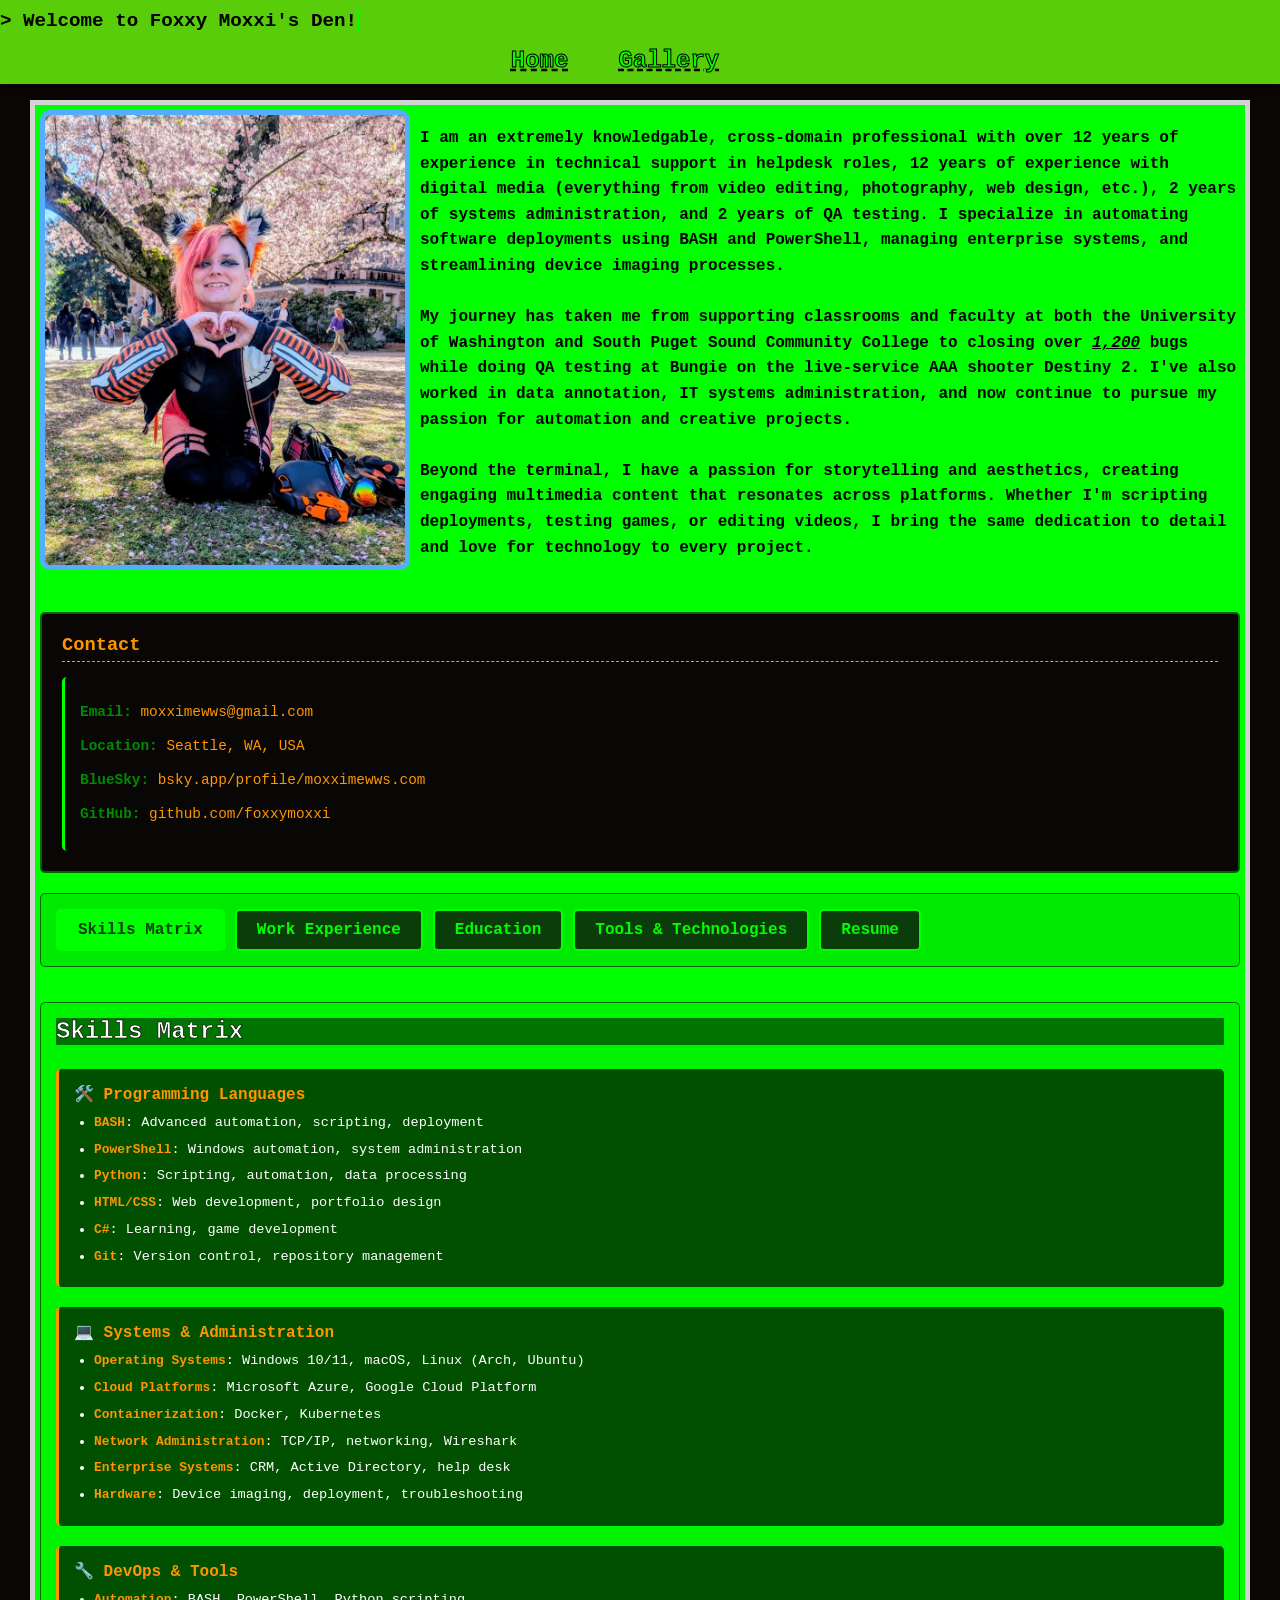
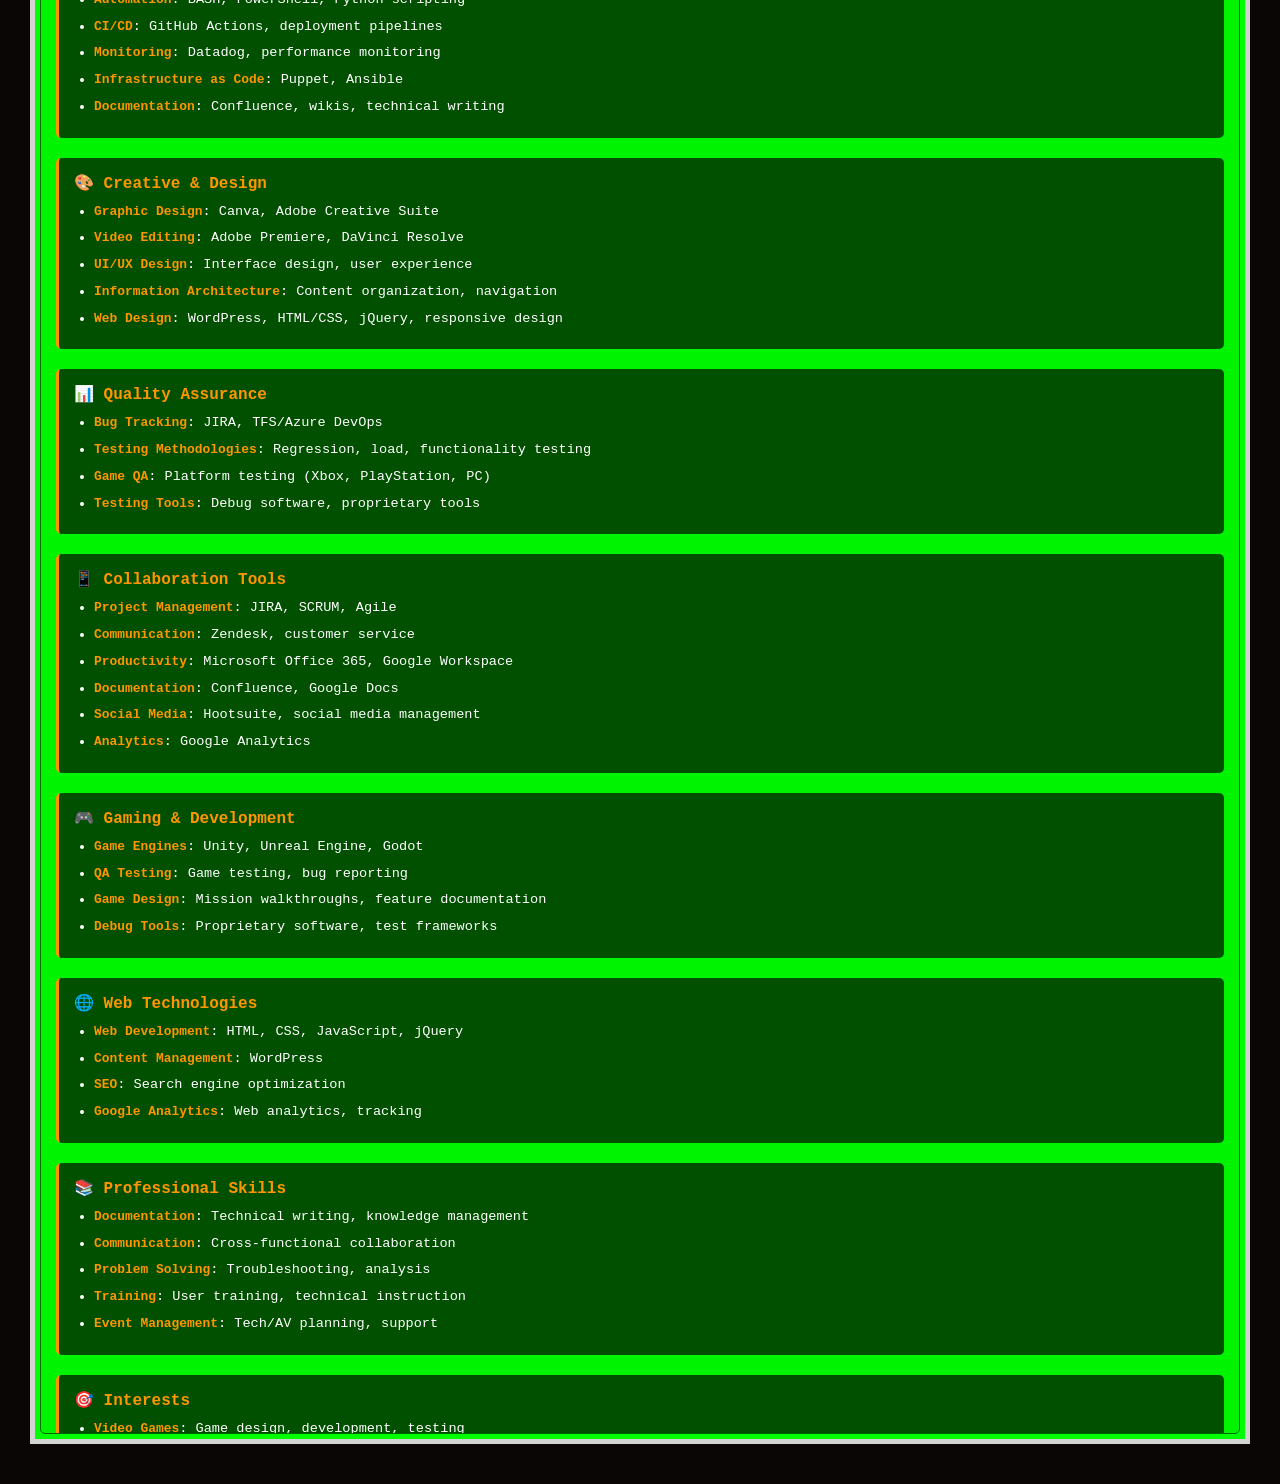
==== commit e49f52ec: "Refactor skills and experience sections for improved structure and styling; enhance tab navigation d" ====
--- a/docs/index.html
+++ b/docs/index.html
@@ -62,125 +62,124 @@
 
         <!-- Tab Content - Skills -->
         <div id="skills" class="tab-content" style="display: block;">
-            <h3>Skills Matrix</h3>
-            <div id="skills-container">
-                <div class="skill-category">
-                    <h4>🛠️ Programming Languages</h4>
-                    <ul>
-                        <li><strong>BASH</strong>: Advanced automation, scripting, deployment</li>
-                        <li><strong>PowerShell</strong>: Windows automation, system administration</li>
-                        <li><strong>Python</strong>: Scripting, automation, data processing</li>
-                        <li><strong>HTML/CSS</strong>: Web development, portfolio design</li>
-                        <li><strong>C#</strong>: Learning, game development</li>
-                        <li><strong>Git</strong>: Version control, repository management</li>
-                    </ul>
-                </div>
-                
-                <div class="skill-category">
-                    <h4>💻 Systems & Administration</h4>
-                    <ul>
-                        <li><strong>Operating Systems</strong>: Windows 10/11, macOS, Linux (Arch, Ubuntu)</li>
-                        <li><strong>Cloud Platforms</strong>: Microsoft Azure, Google Cloud Platform</li>
-                        <li><strong>Containerization</strong>: Docker, Kubernetes</li>
-                        <li><strong>Network Administration</strong>: TCP/IP, networking, Wireshark</li>
-                        <li><strong>Enterprise Systems</strong>: CRM, Active Directory, help desk</li>
-                        <li><strong>Hardware</strong>: Device imaging, deployment, troubleshooting</li>
-                    </ul>
-                </div>
-                
-                <div class="skill-category">
-                    <h4>🔧 DevOps & Tools</h4>
-                    <ul>
-                        <li><strong>Automation</strong>: BASH, PowerShell, Python scripting</li>
-                        <li><strong>CI/CD</strong>: GitHub Actions, deployment pipelines</li>
-                        <li><strong>Monitoring</strong>: Datadog, performance monitoring</li>
-                        <li><strong>Infrastructure as Code</strong>: Puppet, Ansible</li>
-                        <li><strong>Documentation</strong>: Confluence, wikis, technical writing</li>
-                    </ul>
-                </div>
-                
-                <div class="skill-category">
-                    <h4>🎨 Creative & Design</h4>
-                    <ul>
-                        <li><strong>Graphic Design</strong>: Canva, Adobe Creative Suite</li>
-                        <li><strong>Video Editing</strong>: Adobe Premiere, DaVinci Resolve</li>
-                        <li><strong>UI/UX Design</strong>: Interface design, user experience</li>
-                        <li><strong>Information Architecture</strong>: Content organization, navigation</li>
-                        <li><strong>Web Design</strong>: WordPress, HTML/CSS, jQuery, responsive design</li>
-                    </ul>
-                </div>
-                
-                <div class="skill-category">
-                    <h4>📊 Quality Assurance</h4>
-                    <ul>
-                        <li><strong>Bug Tracking</strong>: JIRA, TFS/Azure DevOps</li>
-                        <li><strong>Testing Methodologies</strong>: Regression, load, functionality testing</li>
-                        <li><strong>Game QA</strong>: Platform testing (Xbox, PlayStation, PC)</li>
-                        <li><strong>Testing Tools</strong>: Debug software, proprietary tools</li>
-                    </ul>
-                </div>
-                
-                <div class="skill-category">
-                    <h4>📱 Collaboration Tools</h4>
-                    <ul>
-                        <li><strong>Project Management</strong>: JIRA, SCRUM, Agile</li>
-                        <li><strong>Communication</strong>: Zendesk, customer service</li>
-                        <li><strong>Productivity</strong>: Microsoft Office 365, Google Workspace</li>
-                        <li><strong>Documentation</strong>: Confluence, Google Docs</li>
-                        <li><strong>Social Media</strong>: Hootsuite, social media management</li>
-                        <li><strong>Analytics</strong>: Google Analytics</li>
-                    </ul>
-                </div>
-                
-                <div class="skill-category">
-                    <h4>🎮 Gaming & Development</h4>
-                    <ul>
-                        <li><strong>Game Engines</strong>: Unity, Unreal Engine, Godot</li>
-                        <li><strong>QA Testing</strong>: Game testing, bug reporting</li>
-                        <li><strong>Game Design</strong>: Mission walkthroughs, feature documentation</li>
-                        <li><strong>Debug Tools</strong>: Proprietary software, test frameworks</li>
-                    </ul>
-                </div>
-                
-                <div class="skill-category">
-                    <h4>🌐 Web Technologies</h4>
-                    <ul>
-                        <li><strong>Web Development</strong>: HTML, CSS, JavaScript, jQuery</li>
-                        <li><strong>Content Management</strong>: WordPress</li>
-                        <li><strong>SEO</strong>: Search engine optimization</li>
-                        <li><strong>Google Analytics</strong>: Web analytics, tracking</li>
-                    </ul>
-                </div>
-                
-                <div class="skill-category">
-                    <h4>📚 Professional Skills</h4>
-                    <ul>
-                        <li><strong>Documentation</strong>: Technical writing, knowledge management</li>
-                        <li><strong>Communication</strong>: Cross-functional collaboration</li>
-                        <li><strong>Problem Solving</strong>: Troubleshooting, analysis</li>
-                        <li><strong>Training</strong>: User training, technical instruction</li>
-                        <li><strong>Event Management</strong>: Tech/AV planning, support</li>
-                    </ul>
-                </div>
-                
-                <div class="skill-category">
-                    <h4>🎯 Interests</h4>
-                    <ul>
-                        <li><strong>Video Games</strong>: Game design, development, testing</li>
-                        <li><strong>Computer Hardware</strong>: Components, troubleshooting</li>
-                        <li><strong>Networking</strong>: Networks, protocols, security</li>
-                        <li><strong>Quality Assurance</strong>: Testing methodologies, bug tracking</li>
-                        <li><strong>Creative Pursuits</strong>: Content creation, design</li>
-                    </ul>
-                </div>
-            </div>
+            <h3 class="tab-heading">Skills Matrix</h3>
+            <div class="tab-section">
+                <h4>🛠️ Programming Languages</h4>
+                <ul>
+                    <li><strong>BASH</strong>: Advanced automation, scripting, deployment</li>
+                    <li><strong>PowerShell</strong>: Windows automation, system administration</li>
+                    <li><strong>Python</strong>: Scripting, automation, data processing</li>
+                    <li><strong>HTML/CSS</strong>: Web development, portfolio design</li>
+                    <li><strong>C#</strong>: Learning, game development</li>
+                    <li><strong>Git</strong>: Version control, repository management</li>
+                </ul>
+            </div>
+            
+            <div class="tab-section">
+                <h4>💻 Systems & Administration</h4>
+                <ul>
+                    <li><strong>Operating Systems</strong>: Windows 10/11, macOS, Linux (Arch, Ubuntu)</li>
+                    <li><strong>Cloud Platforms</strong>: Microsoft Azure, Google Cloud Platform</li>
+                    <li><strong>Containerization</strong>: Docker, Kubernetes</li>
+                    <li><strong>Network Administration</strong>: TCP/IP, networking, Wireshark</li>
+                    <li><strong>Enterprise Systems</strong>: CRM, Active Directory, help desk</li>
+                    <li><strong>Hardware</strong>: Device imaging, deployment, troubleshooting</li>
+                </ul>
+            </div>
+            
+            <div class="tab-section">
+                <h4>🔧 DevOps & Tools</h4>
+                <ul>
+                    <li><strong>Automation</strong>: BASH, PowerShell, Python scripting</li>
+                    <li><strong>CI/CD</strong>: GitHub Actions, deployment pipelines</li>
+                    <li><strong>Monitoring</strong>: Datadog, performance monitoring</li>
+                    <li><strong>Infrastructure as Code</strong>: Puppet, Ansible</li>
+                    <li><strong>Documentation</strong>: Confluence, wikis, technical writing</li>
+                </ul>
+            </div>
+            
+            <div class="tab-section">
+                <h4>🎨 Creative & Design</h4>
+                <ul>
+                    <li><strong>Graphic Design</strong>: Canva, Adobe Creative Suite</li>
+                    <li><strong>Video Editing</strong>: Adobe Premiere, DaVinci Resolve</li>
+                    <li><strong>UI/UX Design</strong>: Interface design, user experience</li>
+                    <li><strong>Information Architecture</strong>: Content organization, navigation</li>
+                    <li><strong>Web Design</strong>: WordPress, HTML/CSS, jQuery, responsive design</li>
+                </ul>
+            </div>
+            
+            <div class="tab-section">
+                <h4>📊 Quality Assurance</h4>
+                <ul>
+                    <li><strong>Bug Tracking</strong>: JIRA, TFS/Azure DevOps</li>
+                    <li><strong>Testing Methodologies</strong>: Regression, load, functionality testing</li>
+                    <li><strong>Game QA</strong>: Platform testing (Xbox, PlayStation, PC)</li>
+                    <li><strong>Testing Tools</strong>: Debug software, proprietary tools</li>
+                </ul>
+            </div>
+            
+            <div class="tab-section">
+                <h4>📱 Collaboration Tools</h4>
+                <ul>
+                    <li><strong>Project Management</strong>: JIRA, SCRUM, Agile</li>
+                    <li><strong>Communication</strong>: Zendesk, customer service</li>
+                    <li><strong>Productivity</strong>: Microsoft Office 365, Google Workspace</li>
+                    <li><strong>Documentation</strong>: Confluence, Google Docs</li>
+                    <li><strong>Social Media</strong>: Hootsuite, social media management</li>
+                    <li><strong>Analytics</strong>: Google Analytics</li>
+                </ul>
+            </div>
+            
+            <div class="tab-section">
+                <h4>🎮 Gaming & Development</h4>
+                <ul>
+                    <li><strong>Game Engines</strong>: Unity, Unreal Engine, Godot</li>
+                    <li><strong>QA Testing</strong>: Game testing, bug reporting</li>
+                    <li><strong>Game Design</strong>: Mission walkthroughs, feature documentation</li>
+                    <li><strong>Debug Tools</strong>: Proprietary software, test frameworks</li>
+                </ul>
+            </div>
+            
+            <div class="tab-section">
+                <h4>🌐 Web Technologies</h4>
+                <ul>
+                    <li><strong>Web Development</strong>: HTML, CSS, JavaScript, jQuery</li>
+                    <li><strong>Content Management</strong>: WordPress</li>
+                    <li><strong>SEO</strong>: Search engine optimization</li>
+                    <li><strong>Google Analytics</strong>: Web analytics, tracking</li>
+                </ul>
+            </div>
+            
+            <div class="tab-section">
+                <h4>📚 Professional Skills</h4>
+                <ul>
+                    <li><strong>Documentation</strong>: Technical writing, knowledge management</li>
+                    <li><strong>Communication</strong>: Cross-functional collaboration</li>
+                    <li><strong>Problem Solving</strong>: Troubleshooting, analysis</li>
+                    <li><strong>Training</strong>: User training, technical instruction</li>
+                    <li><strong>Event Management</strong>: Tech/AV planning, support</li>
+                </ul>
+            </div>
+            
+            <div class="tab-section">
+                <h4>🎯 Interests</h4>
+                <ul>
+                    <li><strong>Video Games</strong>: Game design, development, testing</li>
+                    <li><strong>Computer Hardware</strong>: Components, troubleshooting</li>
+                    <li><strong>Networking</strong>: Networks, protocols, security</li>
+                    <li><strong>Quality Assurance</strong>: Testing methodologies, bug tracking</li>
+                    <li><strong>Creative Pursuits</strong>: Content creation, design</li>
+                </ul>
+            </div>
+            
         </div>
 
         <!-- Tab Content - Work Experience -->
         <div id="experience" class="tab-content" style="display: none;">
-            <h3>Work Experience</h3>
+            <h3 class="tab-heading">Work Experience</h3>
             <div class="experience-section">
-                <div class="experience-item">
+                <div class="tab-section">
                     <h4>University of Washington</h4>
                     <p><strong>Computer Support Technician 1</strong> | April 2025 - October 2025 | Seattle, WA</p>
                     <ul>
@@ -192,7 +191,7 @@
                     </ul>
                 </div>
                 
-                <div class="experience-item">
+                <div class="tab-section">
                     <h4>Bungie</h4>
                     <p><strong>Contract Generalist Tester</strong> | November 2022 - May 2024 | Bellevue, WA</p>
                     <ul>
@@ -204,7 +203,7 @@
                     </ul>
                 </div>
                 
-                <div class="experience-item">
+                <div class="tab-section">
                     <h4>Zillow</h4>
                     <p><strong>Data Annotation Judge</strong> | October 2021 - October 2022 | Remote</p>
                     <ul>
@@ -216,7 +215,7 @@
                     </ul>
                 </div>
                 
-                <div class="experience-item">
+                <div class="tab-section">
                     <h4>Indeed</h4>
                     <p><strong>IT Systems Administrator</strong> | December 2018 - April 2021 | Seattle, WA</p>
                     <ul>
@@ -241,9 +240,9 @@
 
         <!-- Tab Content - Education -->
         <div id="education" class="tab-content" style="display: none;">
-            <h3>Education</h3>
+            <h3 class="tab-heading">Education</h3>
             <div class="education-section">
-                <div class="education-item">
+                <div class="tab-section">
                     <h4>South Puget Sound Community College</h4>
                     <p><strong>Associate's Degree in Computer Science</strong> | September 2013 - June 2015</p>
                 </div>
@@ -252,8 +251,8 @@
 
         <!-- Tab Content - Tools -->
         <div id="tools" class="tab-content" style="display: none;">
-            <h3>Tools & Technologies</h3>
-            <div class="tools-section">
+            <h3 class="tab-heading">Tools & Technologies</h3>
+            <div class="tab-section">
                 <p><strong>Skills:</strong> Excel/Numbers/Sheets, Zendesk, Computer Networking, Confluence, Customer Service, Datadog, Docker, Inventory Management, JIRA, Journalism, Kubernetes, Linux/Unix, Operating Systems, PowerPoint/Keynote/Slides, Puppet, Software Testing, TCP/IP, Unity, Unreal Engine, Video Editing, Web Development, Wireshark, Word/Pages/Docs, Atlassian, Canva, Communications, Google Analytics, Google Cloud Platform, Hootsuite, Information Architecture, Kali Linux, Microsoft Azure, Quality Assurance (QA), SCRUM, SEO, ServiceNow, Social Media, UI/UX Design, Visio, Wordpress</p>
                 
                 <p><strong>Coding:</strong> Bash, Python, HTML/CSS, C#, Git, PowerShell</p>
@@ -262,7 +261,7 @@
 
         <!-- Tab content - Resume  -->
         <div id="resume" class="tab-content" style="display: none;">
-            <h3>Resume</h3>
+            <h3 class="tab-heading">Resume</h3>
             <div class="resume-container">
                 <iframe src="moxxi_resume.pdf" width="95%" height="1000px"></iframe>
             </div>
--- a/docs/styles/styles.css
+++ b/docs/styles/styles.css
@@ -96,6 +96,13 @@
     transition: all 0.3s ease;
 }
 
+.tab-heading {
+    color: #fff;
+    -webkit-text-stroke: #000000 0.6px;
+    font-size: 1.5em;
+    background-color: rgba(0, 30, 0, 0.6);
+}
+
 .tab-button:hover {
     background-color: #00ff00;
     color: #0a3d0a;
@@ -146,6 +153,52 @@
 .tab-content h3 {
     margin-top: 0;
     animation-delay: 0.2s;
+}
+
+.tab-section {
+    background-color: rgba(0, 40, 0, 0.8);
+    border-left: 3px solid #ff9500;
+    margin-bottom: 20px;
+    padding: 15px;
+    border-radius: 5px;
+}
+
+.tab-section h4 {
+    color: #ff9500;
+    font-weight: bold;
+    margin: 0 0 8px 0;
+}
+
+.tab-section p {
+    color: #ffffff;
+    font-weight: bold;
+    margin: 0 0 10px 0;
+    line-height: 1.5;
+    font-size: 0.9em;
+    margin: 0 0 8px 0;
+}
+
+.tab-section p strong {
+    font-size: 0.95em;
+    color: #ff9500;
+}
+
+.tab-section ul {
+    margin: 0;
+    padding-left: 20px;
+}
+
+.tab-section li {
+    color: #fff;
+    font-size: 0.9em;
+    line-height: 1.6;
+    margin-bottom: 5px;
+    font-size: 0.85em;
+}
+
+.tab-section li strong {
+    font-size: 0.95em;
+    color: #ff9500;
 }
 
 /* About body layout */
@@ -237,140 +290,6 @@
     border-bottom: 1px dashed #ff9500;
 }
 
-/* Experience items (each job gets its own border-left) */
-.experience-item {
-    background-color: rgba(0, 40, 0, 0.6);
-    border-left: 3px solid #ff9500;
-    margin-bottom: 20px;
-    padding: 15px;
-    border-radius: 5px;
-}
-
-.experience-item h4 {
-    color: #ff9500;
-    font-weight: bold;
-    margin: 0 0 8px 0;
-}
-
-.experience-item p {
-    color: #ffffff;
-    font-weight: bold;
-    margin: 0 0 10px 0;
-    line-height: 1.5;
-    font-size: 0.9em;
-    margin: 0 0 8px 0;
-}
-
-.experience-item ul {
-    margin: 0;
-    padding-left: 20px;
-}
-
-.experience-item li {
-    color: #fff;
-    font-size: 0.9em;
-    line-height: 1.6;
-    margin-bottom: 5px;
-    font-size: 0.85em;
-}
-
-.experience-item li strong {
-    font-size: 0.95em;
-    color: #ff9500;
-}
-
-/* Education items */
-.education-item {
-    background-color: rgba(0, 40, 0, 0.6);
-    border-left: 3px solid #ff9500;
-    padding: 10px;
-    border-radius: 5px;
-}
-
-.education-item h4 {
-    font-weight: bold;
-    margin: 0 0 5px 0;
-    font-size: 1.05em;
-    color: #ff9500;
-}
-
-.education-item p {
-    color: #fff;
-    font-size: 0.9em;
-    margin: 0;
-}
-
-/* Skills container - no border-left on container, only on individual categories */
-#skills-container {
-    margin-bottom: 20px;
-    padding: 0;
-    background-color: rgba(0, 0, 0, 0.1);
-    border-radius: 5px;
-}
-
-.skill-category {
-    margin-bottom: 15px;
-    padding: 10px;
-    background-color: rgba(0, 50, 0, 0.6);
-    border-left: 3px solid #ff9500;
-}
-
-.skill-category h4 {
-    color: #ff9500;
-    font-weight: bold;
-    margin: 0 0 10px 0;
-    background-color: rgba(0, 50, 0, 0.2);
-    border-radius: 3px;
-    font-size: 1em;
-    padding: 4px;
-}
-
-.skill-category ul {
-    list-style: none;
-    padding: 0;
-    margin: 0;
-}
-
-.skill-category li {
-    margin-bottom: 4px;
-    color: #fff;
-    line-height: 1.4;
-    display: flex;
-    align-items: center;
-    font-size: 0.85em;
-}
-
-.skill-category li::before {
-    content: "✓ ";
-    color: #ff9500;
-    margin-right: 8px;
-    font-weight: bold;
-}
-
-.skill-category li strong {
-    color: #ff9500;
-    font-weight: bold;
-}
-
-/* Tools section */
-.tools-section {
-    background-color: rgba(0, 30, 0, 0.6);
-    border-radius: 5px;
-    border-left: 3px solid #ff9500;
-    padding: 12px;
-}
-
-.tools-section p {
-    color: #fff;
-    font-size: 0.9em;
-    line-height: 1.8;
-    margin: 25px;
-}
-
-.tools-section strong {
-    color: #ff9500;
-}
-
 /* Resume tab content */
 
 .resume-container {
@@ -460,32 +379,6 @@
         padding: 12px;
     }
 
-    /* Skills container */
-    #skills-container {
-        margin-bottom: 15px;
-    }
-
-    .skill-category {
-        margin-bottom: 12px;
-        padding: 8px;
-    }
-
-    /* Experience items */
-    .experience-item {
-        padding: 12px;
-        margin-bottom: 15px;
-    }
-
-    .experience-item h4 {
-        font-size: 1.05em;
-        margin: 0 0 6px 0;
-    }
-
-    /* Education items */
-    .education-item {
-        padding: 8px;
-    }
-
     /* Resume iframe */
     #resume {
         padding: 12px;
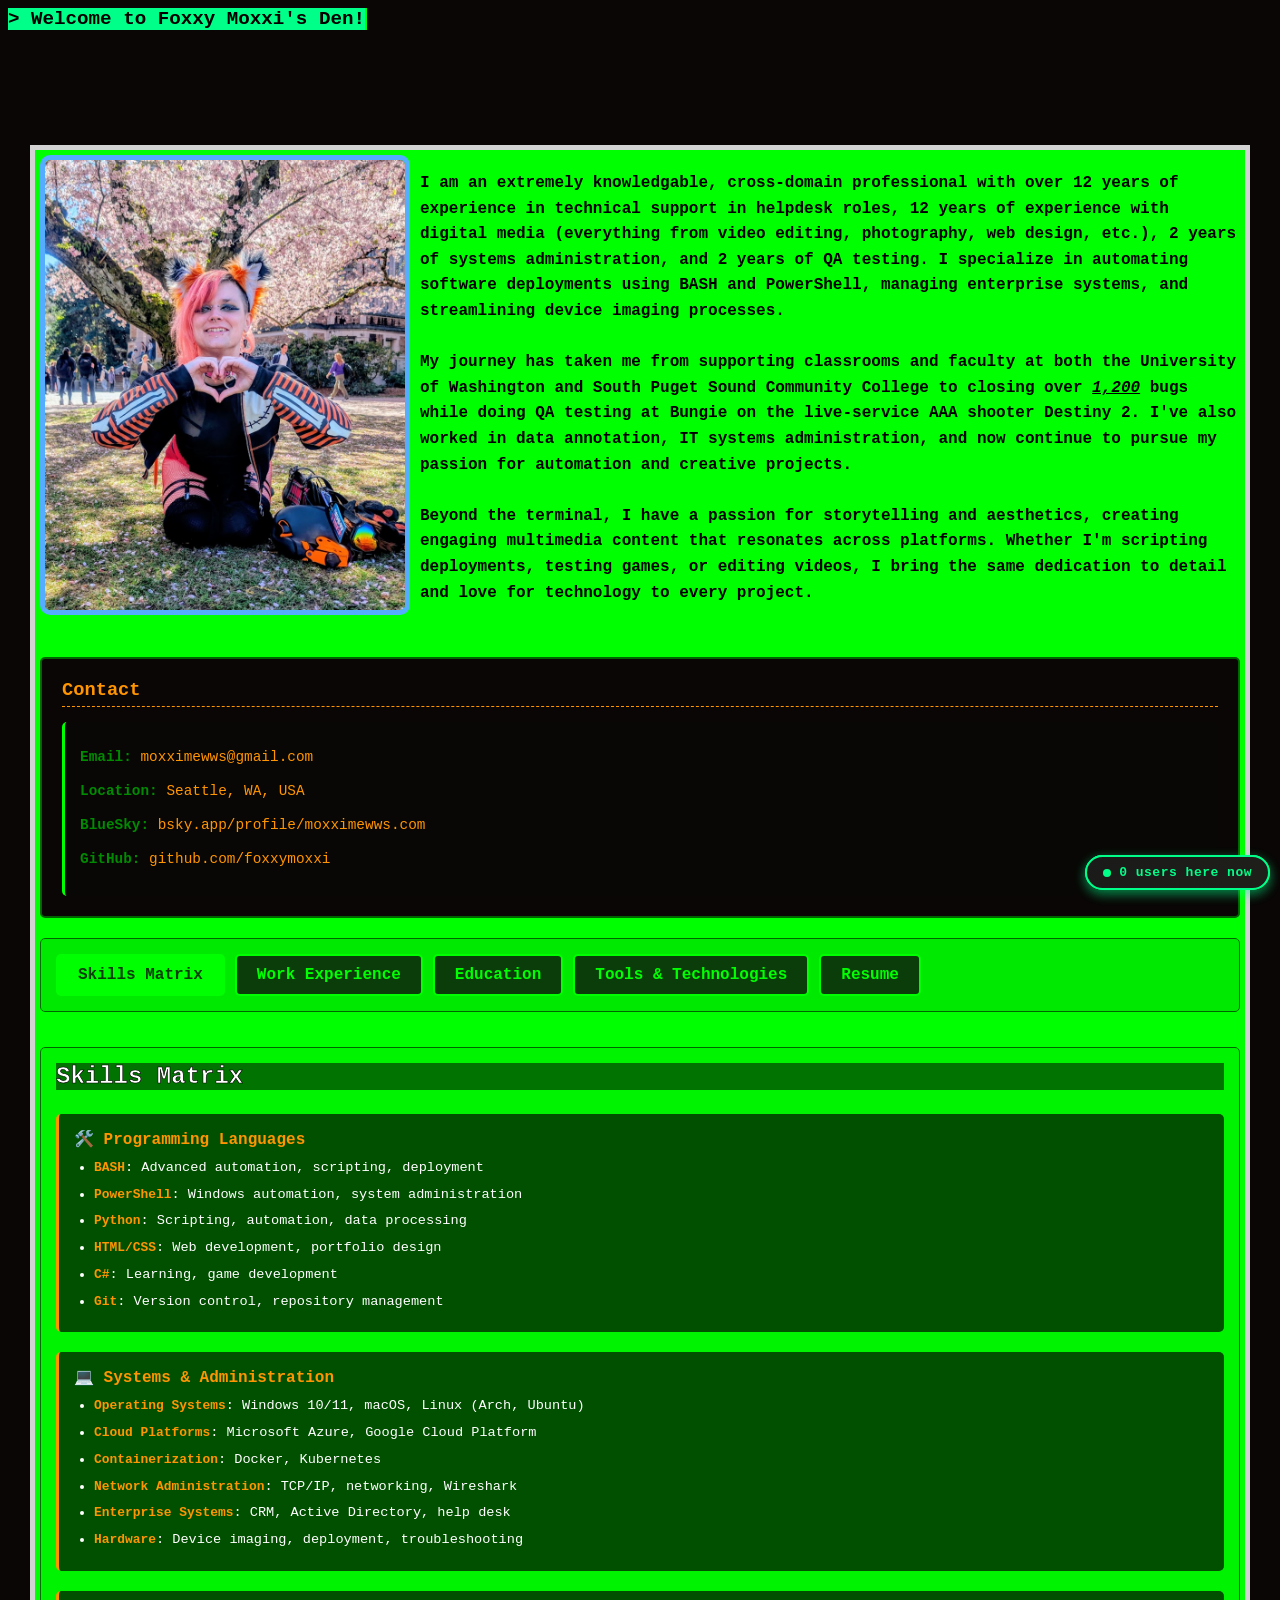
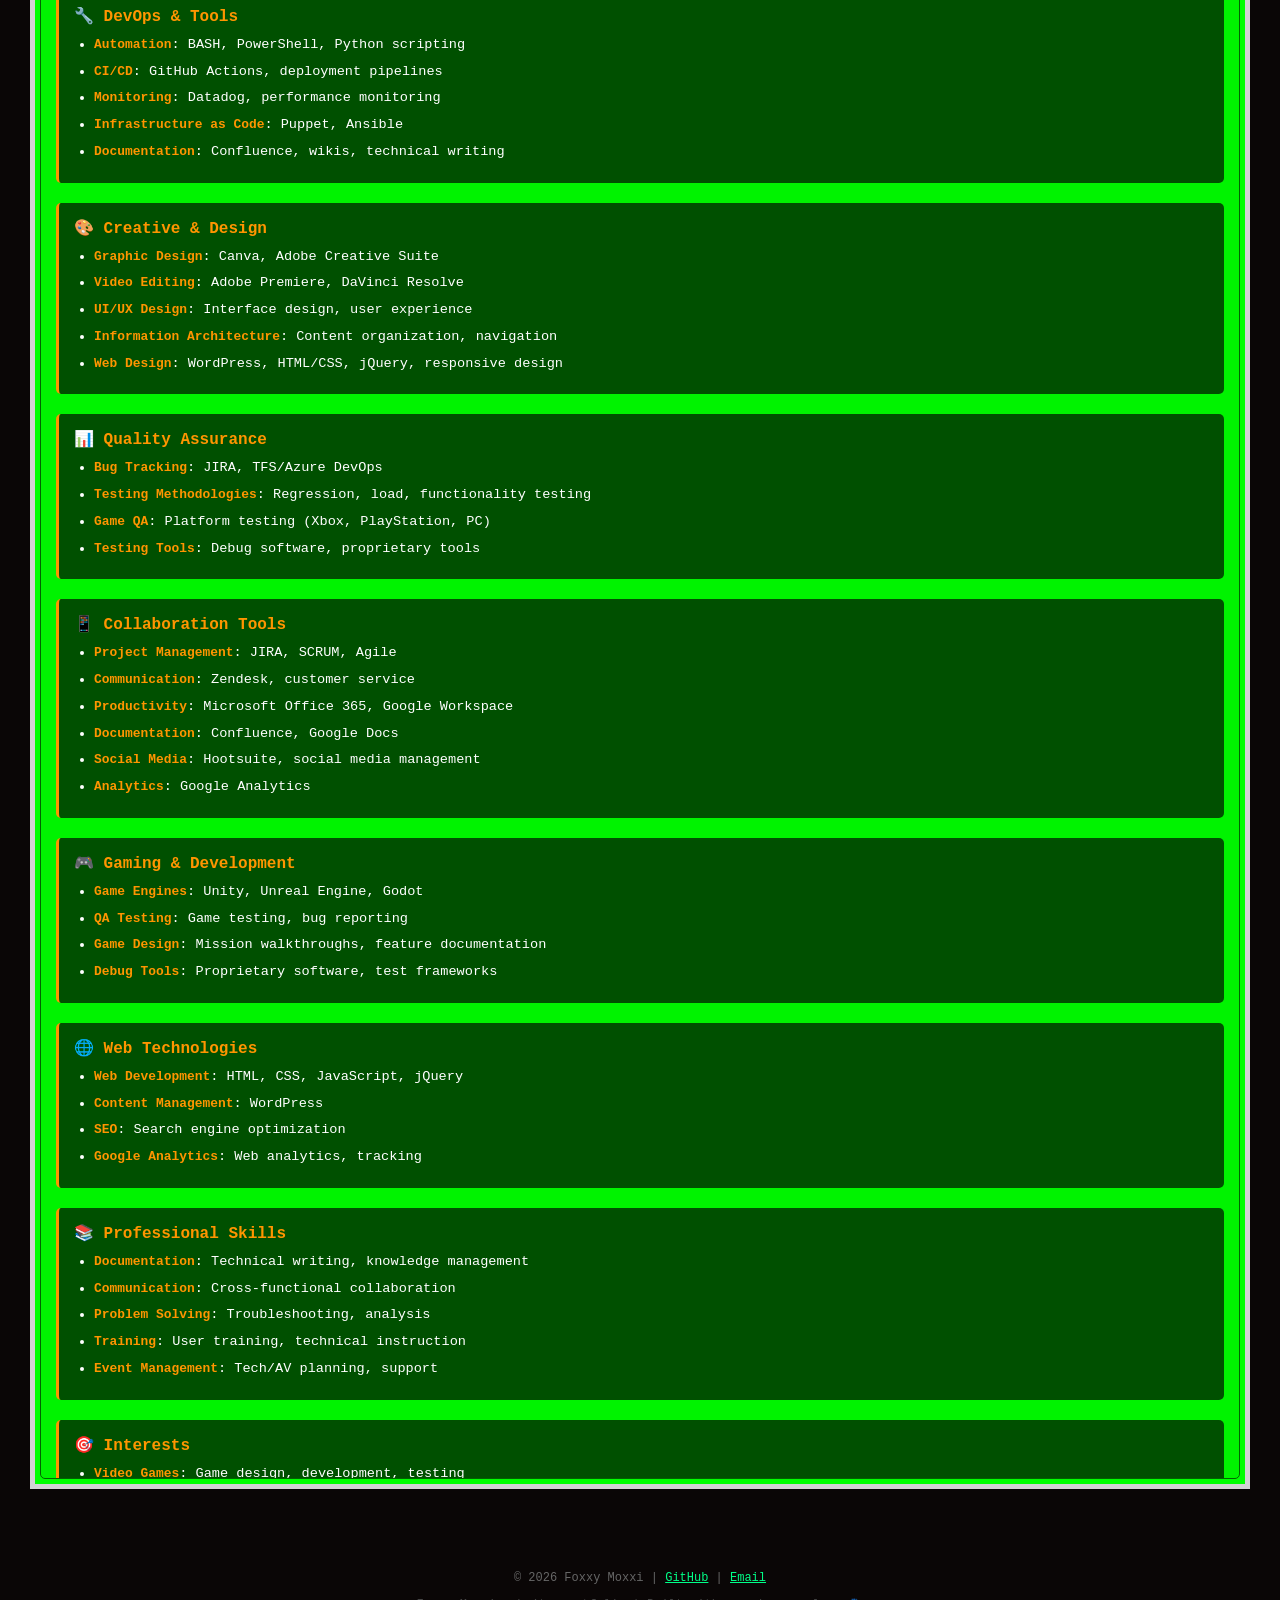
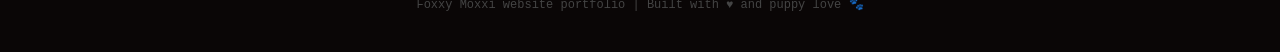
==== commit e17dfbae: "Remove gallery.html and update index.html and styles.css for improved navigation and animation effec" ====
--- a/docs/index.html
+++ b/docs/index.html
@@ -11,13 +11,9 @@
 
 <body>
 
-    <nav>
-        <h2 class="typing-effect" style="margin: 0 0 10px 0; color: #000000; font-size: 1.2em; font-weight: bold; -webkit-text-stroke: #000000;">> Welcome to Foxxy Moxxi's Den! </h2>
-        <ul>
-            <li><a href="index.html">Home</a></li>
-            <li><a href="gallery.html">Gallery</a></li>
-        </ul>
-    </nav>
+    <h2 class="typing-effect"
+        style="margin: 0 0 10px 0; color: #000000; font-size: 1.2em; font-weight: bold; -webkit-text-stroke: #000000; background-color: #00ff88;">
+        &gt; Welcome to Foxxy Moxxi's Den! </h2>
 
     <div id="about-body" style="margin-top:100px">
         <!-- Top row: Image + Bio -->
@@ -27,11 +23,21 @@
             </div>
             <div id="about-body-right">
                 <p>
-                <strong>I am an extremely knowledgable, cross-domain professional</strong> with over 12 years of experience in technical support in helpdesk roles, 12 years of experience with digital media (everything from video editing, photography, web design, etc.), 2 years of systems administration, and 2 years of QA testing.  I specialize in automating software deployments using BASH and PowerShell, managing enterprise systems, and streamlining device imaging processes.
-                <br><br>
-                My journey has taken me from supporting classrooms and faculty at both the University of Washington and South Puget Sound Community College to closing over <b><i><u>1,200</u></i></b> bugs while doing QA testing at Bungie on the live-service AAA shooter Destiny 2. I've also worked in data annotation, IT systems administration, and now continue to pursue my passion for automation and creative projects.
-                <br><br>
-                Beyond the terminal, I have a passion for storytelling and aesthetics, creating engaging multimedia content that resonates across platforms. Whether I'm scripting deployments, testing games, or editing videos, I bring the same dedication to detail and love for technology to every project.
+                    <strong>I am an extremely knowledgable, cross-domain professional</strong> with over 12 years of
+                    experience in technical support in helpdesk roles, 12 years of experience with digital media
+                    (everything from video editing, photography, web design, etc.), 2 years of systems administration,
+                    and 2 years of QA testing. I specialize in automating software deployments using BASH and
+                    PowerShell, managing enterprise systems, and streamlining device imaging processes.
+                    <br><br>
+                    My journey has taken me from supporting classrooms and faculty at both the University of Washington
+                    and South Puget Sound Community College to closing over <b><i><u>1,200</u></i></b> bugs while doing
+                    QA testing at Bungie on the live-service AAA shooter Destiny 2. I've also worked in data annotation,
+                    IT systems administration, and now continue to pursue my passion for automation and creative
+                    projects.
+                    <br><br>
+                    Beyond the terminal, I have a passion for storytelling and aesthetics, creating engaging multimedia
+                    content that resonates across platforms. Whether I'm scripting deployments, testing games, or
+                    editing videos, I bring the same dedication to detail and love for technology to every project.
                 </p>
             </div>
         </div>
@@ -39,13 +45,18 @@
         <!-- Bottom row: Full-width section -->
         <div class="about-bottom-row">
             <div class="full-width-section">
-                
-                <h3 style="color: #ff9500; font-weight: bold; margin: 0 0 15px 0; padding-bottom: 5px; border-bottom: 1px dashed #ff9500; -webkit-text-stroke: #000;">Contact</h3>
+
+                <h3
+                    style="color: #ff9500; font-weight: bold; margin: 0 0 15px 0; padding-bottom: 5px; border-bottom: 1px dashed #ff9500; -webkit-text-stroke: #000;">
+                    Contact</h3>
                 <div class="contact-section">
                     <p><strong>Email:</strong> <a href="mailto:moxximewws@gmail.com">moxximewws@gmail.com</a></p>
-                    <p><strong>Location:</strong> <a href="https://maps.app.goo.gl/6c5kWodJC4wqQPDv9" target="_blank">Seattle, WA, USA</a></p>
-                    <p><strong>BlueSky:</strong> <a href="https://bsky.app/profile/moxximewws.com" target="_blank">bsky.app/profile/moxximewws.com</a></p>
-                    <p><strong>GitHub:</strong> <a href="https://github.com/foxxymoxxi" target="_blank">github.com/foxxymoxxi</a></p>
+                    <p><strong>Location:</strong> <a href="https://maps.app.goo.gl/6c5kWodJC4wqQPDv9"
+                            target="_blank">Seattle, WA, USA</a></p>
+                    <p><strong>BlueSky:</strong> <a href="https://bsky.app/profile/moxximewws.com"
+                            target="_blank">bsky.app/profile/moxximewws.com</a></p>
+                    <p><strong>GitHub:</strong> <a href="https://github.com/foxxymoxxi"
+                            target="_blank">github.com/foxxymoxxi</a></p>
                 </div>
 
             </div>
@@ -74,7 +85,7 @@
                     <li><strong>Git</strong>: Version control, repository management</li>
                 </ul>
             </div>
-            
+
             <div class="tab-section">
                 <h4>💻 Systems & Administration</h4>
                 <ul>
@@ -86,7 +97,7 @@
                     <li><strong>Hardware</strong>: Device imaging, deployment, troubleshooting</li>
                 </ul>
             </div>
-            
+
             <div class="tab-section">
                 <h4>🔧 DevOps & Tools</h4>
                 <ul>
@@ -97,7 +108,7 @@
                     <li><strong>Documentation</strong>: Confluence, wikis, technical writing</li>
                 </ul>
             </div>
-            
+
             <div class="tab-section">
                 <h4>🎨 Creative & Design</h4>
                 <ul>
@@ -108,7 +119,7 @@
                     <li><strong>Web Design</strong>: WordPress, HTML/CSS, jQuery, responsive design</li>
                 </ul>
             </div>
-            
+
             <div class="tab-section">
                 <h4>📊 Quality Assurance</h4>
                 <ul>
@@ -118,7 +129,7 @@
                     <li><strong>Testing Tools</strong>: Debug software, proprietary tools</li>
                 </ul>
             </div>
-            
+
             <div class="tab-section">
                 <h4>📱 Collaboration Tools</h4>
                 <ul>
@@ -130,7 +141,7 @@
                     <li><strong>Analytics</strong>: Google Analytics</li>
                 </ul>
             </div>
-            
+
             <div class="tab-section">
                 <h4>🎮 Gaming & Development</h4>
                 <ul>
@@ -140,7 +151,7 @@
                     <li><strong>Debug Tools</strong>: Proprietary software, test frameworks</li>
                 </ul>
             </div>
-            
+
             <div class="tab-section">
                 <h4>🌐 Web Technologies</h4>
                 <ul>
@@ -150,7 +161,7 @@
                     <li><strong>Google Analytics</strong>: Web analytics, tracking</li>
                 </ul>
             </div>
-            
+
             <div class="tab-section">
                 <h4>📚 Professional Skills</h4>
                 <ul>
@@ -161,7 +172,7 @@
                     <li><strong>Event Management</strong>: Tech/AV planning, support</li>
                 </ul>
             </div>
-            
+
             <div class="tab-section">
                 <h4>🎯 Interests</h4>
                 <ul>
@@ -172,7 +183,7 @@
                     <li><strong>Creative Pursuits</strong>: Content creation, design</li>
                 </ul>
             </div>
-            
+
         </div>
 
         <!-- Tab Content - Work Experience -->
@@ -183,26 +194,35 @@
                     <h4>University of Washington</h4>
                     <p><strong>Computer Support Technician 1</strong> | April 2025 - October 2025 | Seattle, WA</p>
                     <ul>
-                        <li><strong>End-User Assistance</strong>: Comprehensive support for Windows and Macintosh platforms</li>
-                        <li><strong>Enterprise Systems</strong>: Primary support for CRM, Scholarship Management, Video Recording Systems</li>
-                        <li><strong>Device Management</strong>: Device imaging, deployment, troubleshooting for computer labs</li>
-                        <li><strong>Classroom Technology</strong>: Support and maintenance of educational technology</li>
+                        <li><strong>End-User Assistance</strong>: Comprehensive support for Windows and Macintosh
+                            platforms</li>
+                        <li><strong>Enterprise Systems</strong>: Primary support for CRM, Scholarship Management, Video
+                            Recording Systems</li>
+                        <li><strong>Device Management</strong>: Device imaging, deployment, troubleshooting for computer
+                            labs</li>
+                        <li><strong>Classroom Technology</strong>: Support and maintenance of educational technology
+                        </li>
                         <li><strong>Documentation</strong>: Developed user documentation and help desk articles</li>
                     </ul>
                 </div>
-                
+
                 <div class="tab-section">
                     <h4>Bungie</h4>
                     <p><strong>Contract Generalist Tester</strong> | November 2022 - May 2024 | Bellevue, WA</p>
                     <ul>
-                        <li><strong>Bug Regressions</strong>: Closed over 1.2K bugs, primarily high severity (severity 1 & 2)</li>
-                        <li><strong>Detailed Bug Reporting</strong>: Wrote detailed bug reports in TFS (Azure DevOps)</li>
-                        <li><strong>End-to-End Experience Testing</strong>: Performed testing across Xbox, PlayStation, PC platforms</li>
-                        <li><strong>Communication</strong>: Communicated with QA Leads and Testers to assess test coverage</li>
-                        <li><strong>Extensive Documentation</strong>: Documented game specifications and known issues in Confluence, writing detailed gameplay walkthrough guides for studio playtests.</li>
-                    </ul>
-                </div>
-                
+                        <li><strong>Bug Regressions</strong>: Closed over 1.2K bugs, primarily high severity (severity 1
+                            & 2)</li>
+                        <li><strong>Detailed Bug Reporting</strong>: Wrote detailed bug reports in TFS (Azure DevOps)
+                        </li>
+                        <li><strong>End-to-End Experience Testing</strong>: Performed testing across Xbox, PlayStation,
+                            PC platforms</li>
+                        <li><strong>Communication</strong>: Communicated with QA Leads and Testers to assess test
+                            coverage</li>
+                        <li><strong>Extensive Documentation</strong>: Documented game specifications and known issues in
+                            Confluence, writing detailed gameplay walkthrough guides for studio playtests.</li>
+                    </ul>
+                </div>
+
                 <div class="tab-section">
                     <h4>Zillow</h4>
                     <p><strong>Data Annotation Judge</strong> | October 2021 - October 2022 | Remote</p>
@@ -214,7 +234,7 @@
                         <li>QA'd own work before submission</li>
                     </ul>
                 </div>
-                
+
                 <div class="tab-section">
                     <h4>Indeed</h4>
                     <p><strong>IT Systems Administrator</strong> | December 2018 - April 2021 | Seattle, WA</p>
@@ -224,7 +244,7 @@
                         <li>Diagnosed and resolved hardware, software, and network issues</li>
                         <li>Monitored computer system performance</li>
                     </ul>
-                    
+
                     <p><strong>IT Support Specialist</strong> | September 2016 - December 2018 | Seattle, WA</p>
                     <ul>
                         <li>Provisioned new hire equipment and run IT orientation classes</li>
@@ -253,8 +273,13 @@
         <div id="tools" class="tab-content" style="display: none;">
             <h3 class="tab-heading">Tools & Technologies</h3>
             <div class="tab-section">
-                <p><strong>Skills:</strong> Excel/Numbers/Sheets, Zendesk, Computer Networking, Confluence, Customer Service, Datadog, Docker, Inventory Management, JIRA, Journalism, Kubernetes, Linux/Unix, Operating Systems, PowerPoint/Keynote/Slides, Puppet, Software Testing, TCP/IP, Unity, Unreal Engine, Video Editing, Web Development, Wireshark, Word/Pages/Docs, Atlassian, Canva, Communications, Google Analytics, Google Cloud Platform, Hootsuite, Information Architecture, Kali Linux, Microsoft Azure, Quality Assurance (QA), SCRUM, SEO, ServiceNow, Social Media, UI/UX Design, Visio, Wordpress</p>
-                
+                <p><strong>Skills:</strong> Excel/Numbers/Sheets, Zendesk, Computer Networking, Confluence, Customer
+                    Service, Datadog, Docker, Inventory Management, JIRA, Journalism, Kubernetes, Linux/Unix, Operating
+                    Systems, PowerPoint/Keynote/Slides, Puppet, Software Testing, TCP/IP, Unity, Unreal Engine, Video
+                    Editing, Web Development, Wireshark, Word/Pages/Docs, Atlassian, Canva, Communications, Google
+                    Analytics, Google Cloud Platform, Hootsuite, Information Architecture, Kali Linux, Microsoft Azure,
+                    Quality Assurance (QA), SCRUM, SEO, ServiceNow, Social Media, UI/UX Design, Visio, Wordpress</p>
+
                 <p><strong>Coding:</strong> Bash, Python, HTML/CSS, C#, Git, PowerShell</p>
             </div>
         </div>
@@ -269,7 +294,34 @@
 
     </div>
 
-    <!-- JavaScript for Tab Functionality -->
+    <!-- Footer -->
+    <footer style="margin-top: 50px; padding: 20px; text-align: center; color: #666; font-size: 12px;">
+        <p>
+            &copy; 2026 Foxxy Moxxi |
+            <a href="https://github.com/foxxymoxxi" style="color: #00ff88;">GitHub</a> |
+            <a href="mailto:moxximewws@gmail.com" style="color: #00ff88;">Email</a>
+        </p>
+        <p style="color: #444;">
+            Foxxy Moxxi website portfolio | Built with &hearts; and puppy love 🐾
+        </p>
+        <!-- Hit Counter Widget - Herenow.js Privacy-Friendly Counter 🟢 -->
+        <div class="herenow-counter-wrapper" style="position: fixed; bottom: 10px; right: 10px; z-index: 1000;">
+            <div class="herenow-container" style="display: inline-flex; align-items: center; gap: 0.5rem; background: linear-gradient(135deg, #1a1a1a 0%, #1f1f1a 100%); padding: 8px 16px; border-radius: 9999px; box-shadow: 0 4px 12px rgba(0, 255, 136, 0.3); border: 2px solid #00ff88;">
+                <span class="dot" style="width: 8px; height: 8px; background-color: #00ff88; border-radius: 50%; animation: pulse 1s cubic-bezier(0.4, 0, 0.6, 1) infinite;"></span>
+                <span class="herenow" style="font-weight: 600; font-size: 13px; color: #00ff88;">
+                    <span class="herenow-count">0</span> users here now
+
+    <!-- Hit Counter Widget - Herenow.js Privacy-Friendly Counter 🟢 -->
+    <div class="herenow-counter-wrapper" style="position: fixed; bottom: 10px; right: 10px; z-index: 1000;">
+        <div class="herenow-container" style="display: inline-flex; align-items: center; gap: 0.5rem; background: linear-gradient(135deg, #1a1a1a 0%, #1f1f1a 100%); padding: 8px 16px; border-radius: 9999px; box-shadow: 0 4px 12px rgba(0, 255, 136, 0.3); border: 2px solid #00ff88;">
+            <span class="dot" style="width: 8px; height: 8px; background-color: #00ff88; border-radius: 50%; animation: pulse 1s cubic-bezier(0.4, 0, 0.6, 1) infinite;"></span>
+            <span class="herenow" style="font-weight: 600; font-size: 13px; color: #00ff88;">
+                <span class="herenow-count">0</span> users here now
+            </span>
+        </div>
+    </div>
+
+    <!-- Tab Functionality Script -->
     <script>
         function openTab(tabName) {
             // Hide all tab content
@@ -277,19 +329,59 @@
             for (var i = 0; i < tabContents.length; i++) {
                 tabContents[i].style.display = 'none';
             }
-            
+
             // Remove active class from all buttons
             var buttons = document.querySelectorAll('.tab-button');
             for (var i = 0; i < buttons.length; i++) {
                 buttons[i].classList.remove('active');
             }
-            
+
             // Show the current tab content and add active class to button
             document.getElementById(tabName).style.display = 'block';
             event.target.classList.add('active');
         }
     </script>
 
-</body>
+    <!-- Hit Counter Styles - Herenow.js 🟢 -->
+    <style>
+        .herenow-container {
+            background: linear-gradient(135deg, #1a1a1a 0%, #1f1f1a 100%);
+            border: 2px solid #00ff88;
+            padding: 8px 16px;
+            border-radius: 9999px;
+            font-family: 'Courier New', monospace;
+            font-size: 13px;
+            color: #00ff88;
+            box-shadow: 0 4px 12px rgba(0, 255, 136, 0.3);
+            display: inline-flex;
+            align-items: center;
+            gap: 6px;
+            
+            @keyframes pulse {
+                50% { opacity: .5; }
+            }
+        }
+
+        .dot {
+            width: 8px;
+            height: 8px;
+            background-color: #00ff88;
+            border-radius: 50%;
+            animation: pulse 1s cubic-bezier(0.4, 0, 0.6, 1) infinite;
+        }
+        
+        .herenow {
+            font-weight: 600;
+            letter-spacing: 0.5px;
+        }
+        
+        .herenow-count {
+            font-weight: bold;
+        }
+    </style>
+
+    <!-- Hit Counter Script - Herenow.js -->
+    <script src="https://wgx.github.io/herenow/herenow.min.js" defer async></script>
+
 
 </html>
--- a/docs/styles/styles.css
+++ b/docs/styles/styles.css
@@ -55,20 +55,34 @@
     white-space: nowrap;
     overflow: hidden;
     border-right: 2px solid #00ff00;
-    animation: 
-        typeFull 3.5s steps(30, end),
+    animation:
+        typeFull 1.5s steps(30, end),
         blinkCursor 0.75s step-end infinite;
     max-width: 100%;
 }
 
 @keyframes typeFull {
-    0% { width: 0; }
-    100% { width: 100%; }
+    0% {
+        width: 0;
+    }
+
+    100% {
+        width: 25%;
+    }
 }
 
 @keyframes blinkCursor {
-    0%, 50% { border-color: #00ff00; }
-    51%, 100% { border-color: transparent; }
+
+    0%,
+    50% {
+        border-color: #000;
+    }
+
+    51%,
+    100% {
+        border-color: transparent;
+        border-right: #fff solid 2px;
+    }
 }
 
 /* Tab navigation */
@@ -144,6 +158,7 @@
         opacity: 0;
         transform: translateY(10px);
     }
+
     to {
         opacity: 1;
         transform: translateY(0);
@@ -313,6 +328,7 @@
 
 /* Mobile Responsiveness */
 @media screen and (max-width: 768px) {
+
     /* Increase base font size for mobile */
     body {
         font-size: 16px;
@@ -406,4 +422,4 @@
     h3 {
         font-size: 1.2em;
     }
-}
+}
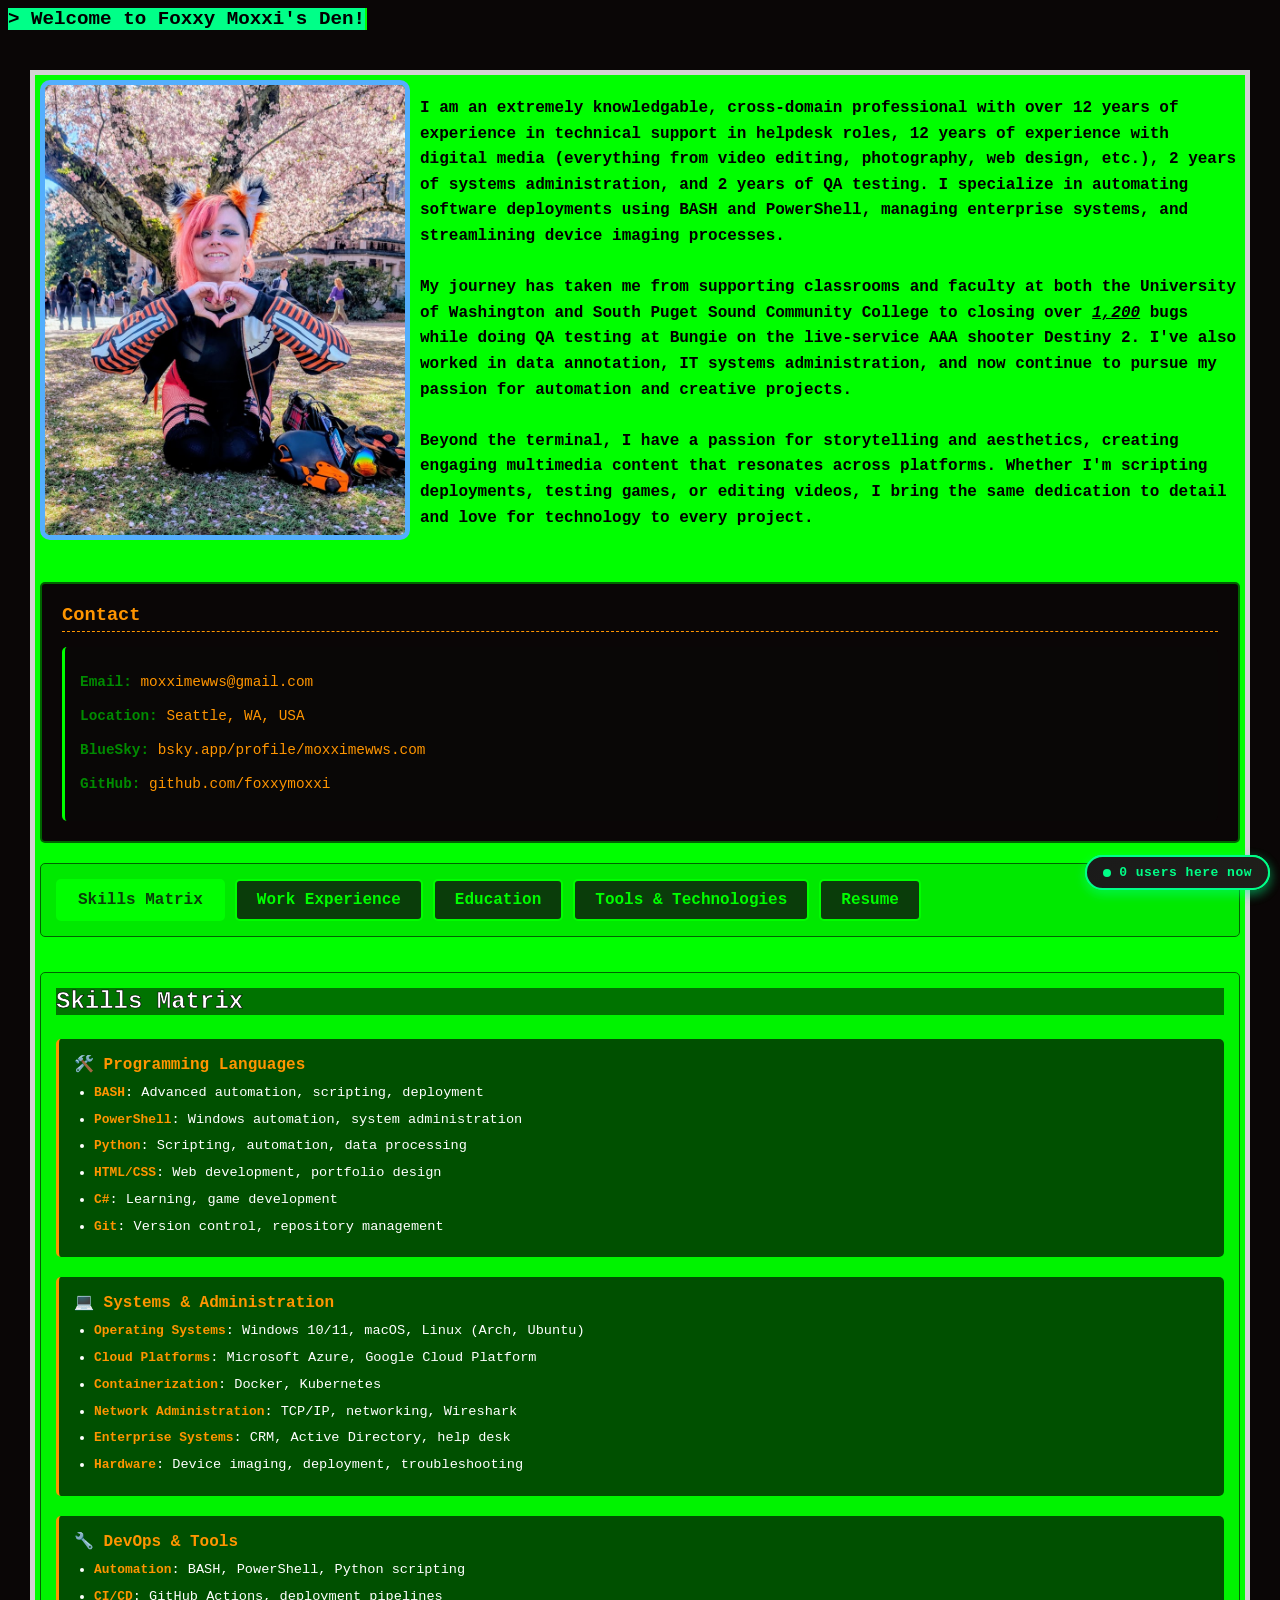
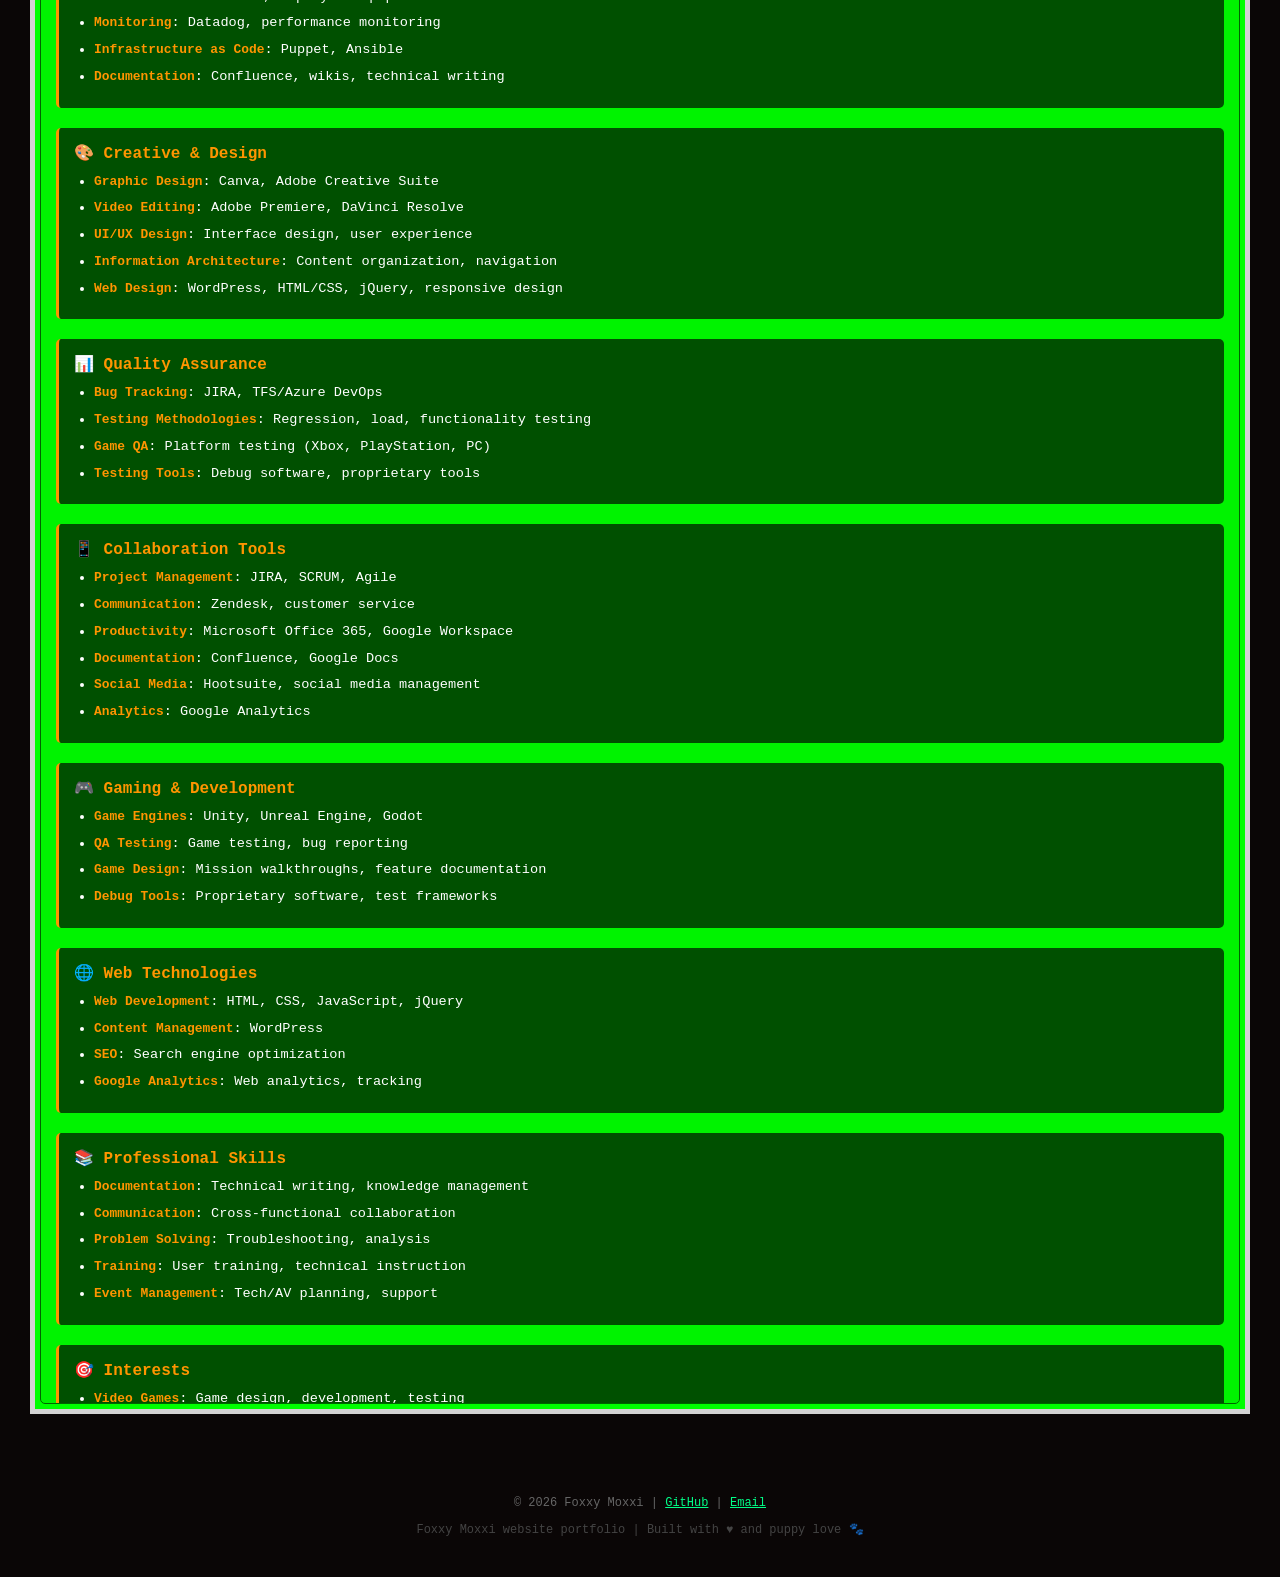
==== commit f8199bac: "Fixing padding on about-body" ====
--- a/docs/index.html
+++ b/docs/index.html
@@ -15,7 +15,7 @@
         style="margin: 0 0 10px 0; color: #000000; font-size: 1.2em; font-weight: bold; -webkit-text-stroke: #000000; background-color: #00ff88;">
         &gt; Welcome to Foxxy Moxxi's Den! </h2>
 
-    <div id="about-body" style="margin-top:100px">
+    <div id="about-body" style="margin-top:25px">
         <!-- Top row: Image + Bio -->
         <div class="about-top-row">
             <div id="about-body-left">
@@ -306,82 +306,89 @@
         </p>
         <!-- Hit Counter Widget - Herenow.js Privacy-Friendly Counter 🟢 -->
         <div class="herenow-counter-wrapper" style="position: fixed; bottom: 10px; right: 10px; z-index: 1000;">
-            <div class="herenow-container" style="display: inline-flex; align-items: center; gap: 0.5rem; background: linear-gradient(135deg, #1a1a1a 0%, #1f1f1a 100%); padding: 8px 16px; border-radius: 9999px; box-shadow: 0 4px 12px rgba(0, 255, 136, 0.3); border: 2px solid #00ff88;">
-                <span class="dot" style="width: 8px; height: 8px; background-color: #00ff88; border-radius: 50%; animation: pulse 1s cubic-bezier(0.4, 0, 0.6, 1) infinite;"></span>
+            <div class="herenow-container"
+                style="display: inline-flex; align-items: center; gap: 0.5rem; background: linear-gradient(135deg, #1a1a1a 0%, #1f1f1a 100%); padding: 8px 16px; border-radius: 9999px; box-shadow: 0 4px 12px rgba(0, 255, 136, 0.3); border: 2px solid #00ff88;">
+                <span class="dot"
+                    style="width: 8px; height: 8px; background-color: #00ff88; border-radius: 50%; animation: pulse 1s cubic-bezier(0.4, 0, 0.6, 1) infinite;"></span>
                 <span class="herenow" style="font-weight: 600; font-size: 13px; color: #00ff88;">
                     <span class="herenow-count">0</span> users here now
 
-    <!-- Hit Counter Widget - Herenow.js Privacy-Friendly Counter 🟢 -->
-    <div class="herenow-counter-wrapper" style="position: fixed; bottom: 10px; right: 10px; z-index: 1000;">
-        <div class="herenow-container" style="display: inline-flex; align-items: center; gap: 0.5rem; background: linear-gradient(135deg, #1a1a1a 0%, #1f1f1a 100%); padding: 8px 16px; border-radius: 9999px; box-shadow: 0 4px 12px rgba(0, 255, 136, 0.3); border: 2px solid #00ff88;">
-            <span class="dot" style="width: 8px; height: 8px; background-color: #00ff88; border-radius: 50%; animation: pulse 1s cubic-bezier(0.4, 0, 0.6, 1) infinite;"></span>
-            <span class="herenow" style="font-weight: 600; font-size: 13px; color: #00ff88;">
-                <span class="herenow-count">0</span> users here now
-            </span>
-        </div>
-    </div>
-
-    <!-- Tab Functionality Script -->
-    <script>
-        function openTab(tabName) {
-            // Hide all tab content
-            var tabContents = document.querySelectorAll('.tab-content');
-            for (var i = 0; i < tabContents.length; i++) {
-                tabContents[i].style.display = 'none';
-            }
-
-            // Remove active class from all buttons
-            var buttons = document.querySelectorAll('.tab-button');
-            for (var i = 0; i < buttons.length; i++) {
-                buttons[i].classList.remove('active');
-            }
-
-            // Show the current tab content and add active class to button
-            document.getElementById(tabName).style.display = 'block';
-            event.target.classList.add('active');
-        }
-    </script>
-
-    <!-- Hit Counter Styles - Herenow.js 🟢 -->
-    <style>
-        .herenow-container {
-            background: linear-gradient(135deg, #1a1a1a 0%, #1f1f1a 100%);
-            border: 2px solid #00ff88;
-            padding: 8px 16px;
-            border-radius: 9999px;
-            font-family: 'Courier New', monospace;
-            font-size: 13px;
-            color: #00ff88;
-            box-shadow: 0 4px 12px rgba(0, 255, 136, 0.3);
-            display: inline-flex;
-            align-items: center;
-            gap: 6px;
-            
-            @keyframes pulse {
-                50% { opacity: .5; }
-            }
-        }
-
-        .dot {
-            width: 8px;
-            height: 8px;
-            background-color: #00ff88;
-            border-radius: 50%;
-            animation: pulse 1s cubic-bezier(0.4, 0, 0.6, 1) infinite;
-        }
-        
-        .herenow {
-            font-weight: 600;
-            letter-spacing: 0.5px;
-        }
-        
-        .herenow-count {
-            font-weight: bold;
-        }
-    </style>
-
-    <!-- Hit Counter Script - Herenow.js -->
-    <script src="https://wgx.github.io/herenow/herenow.min.js" defer async></script>
+                    <!-- Hit Counter Widget - Herenow.js Privacy-Friendly Counter 🟢 -->
+                    <div class="herenow-counter-wrapper"
+                        style="position: fixed; bottom: 10px; right: 10px; z-index: 1000;">
+                        <div class="herenow-container"
+                            style="display: inline-flex; align-items: center; gap: 0.5rem; background: linear-gradient(135deg, #1a1a1a 0%, #1f1f1a 100%); padding: 8px 16px; border-radius: 9999px; box-shadow: 0 4px 12px rgba(0, 255, 136, 0.3); border: 2px solid #00ff88;">
+                            <span class="dot"
+                                style="width: 8px; height: 8px; background-color: #00ff88; border-radius: 50%; animation: pulse 1s cubic-bezier(0.4, 0, 0.6, 1) infinite;"></span>
+                            <span class="herenow" style="font-weight: 600; font-size: 13px; color: #00ff88;">
+                                <span class="herenow-count">0</span> users here now
+                            </span>
+                        </div>
+                    </div>
+
+                    <!-- Tab Functionality Script -->
+                    <script>
+                        function openTab(tabName) {
+                            // Hide all tab content
+                            var tabContents = document.querySelectorAll('.tab-content');
+                            for (var i = 0; i < tabContents.length; i++) {
+                                tabContents[i].style.display = 'none';
+                            }
+
+                            // Remove active class from all buttons
+                            var buttons = document.querySelectorAll('.tab-button');
+                            for (var i = 0; i < buttons.length; i++) {
+                                buttons[i].classList.remove('active');
+                            }
+
+                            // Show the current tab content and add active class to button
+                            document.getElementById(tabName).style.display = 'block';
+                            event.target.classList.add('active');
+                        }
+                    </script>
+
+                    <!-- Hit Counter Styles - Herenow.js 🟢 -->
+                    <style>
+                        .herenow-container {
+                            background: linear-gradient(135deg, #1a1a1a 0%, #1f1f1a 100%);
+                            border: 2px solid #00ff88;
+                            padding: 8px 16px;
+                            border-radius: 9999px;
+                            font-family: 'Courier New', monospace;
+                            font-size: 13px;
+                            color: #00ff88;
+                            box-shadow: 0 4px 12px rgba(0, 255, 136, 0.3);
+                            display: inline-flex;
+                            align-items: center;
+                            gap: 6px;
+
+                            @keyframes pulse {
+                                50% {
+                                    opacity: .5;
+                                }
+                            }
+                        }
+
+                        .dot {
+                            width: 8px;
+                            height: 8px;
+                            background-color: #00ff88;
+                            border-radius: 50%;
+                            animation: pulse 1s cubic-bezier(0.4, 0, 0.6, 1) infinite;
+                        }
+
+                        .herenow {
+                            font-weight: 600;
+                            letter-spacing: 0.5px;
+                        }
+
+                        .herenow-count {
+                            font-weight: bold;
+                        }
+                    </style>
+
+                    <!-- Hit Counter Script - Herenow.js -->
+                    <script src="https://wgx.github.io/herenow/herenow.min.js" defer async></script>
 
 
 </html>
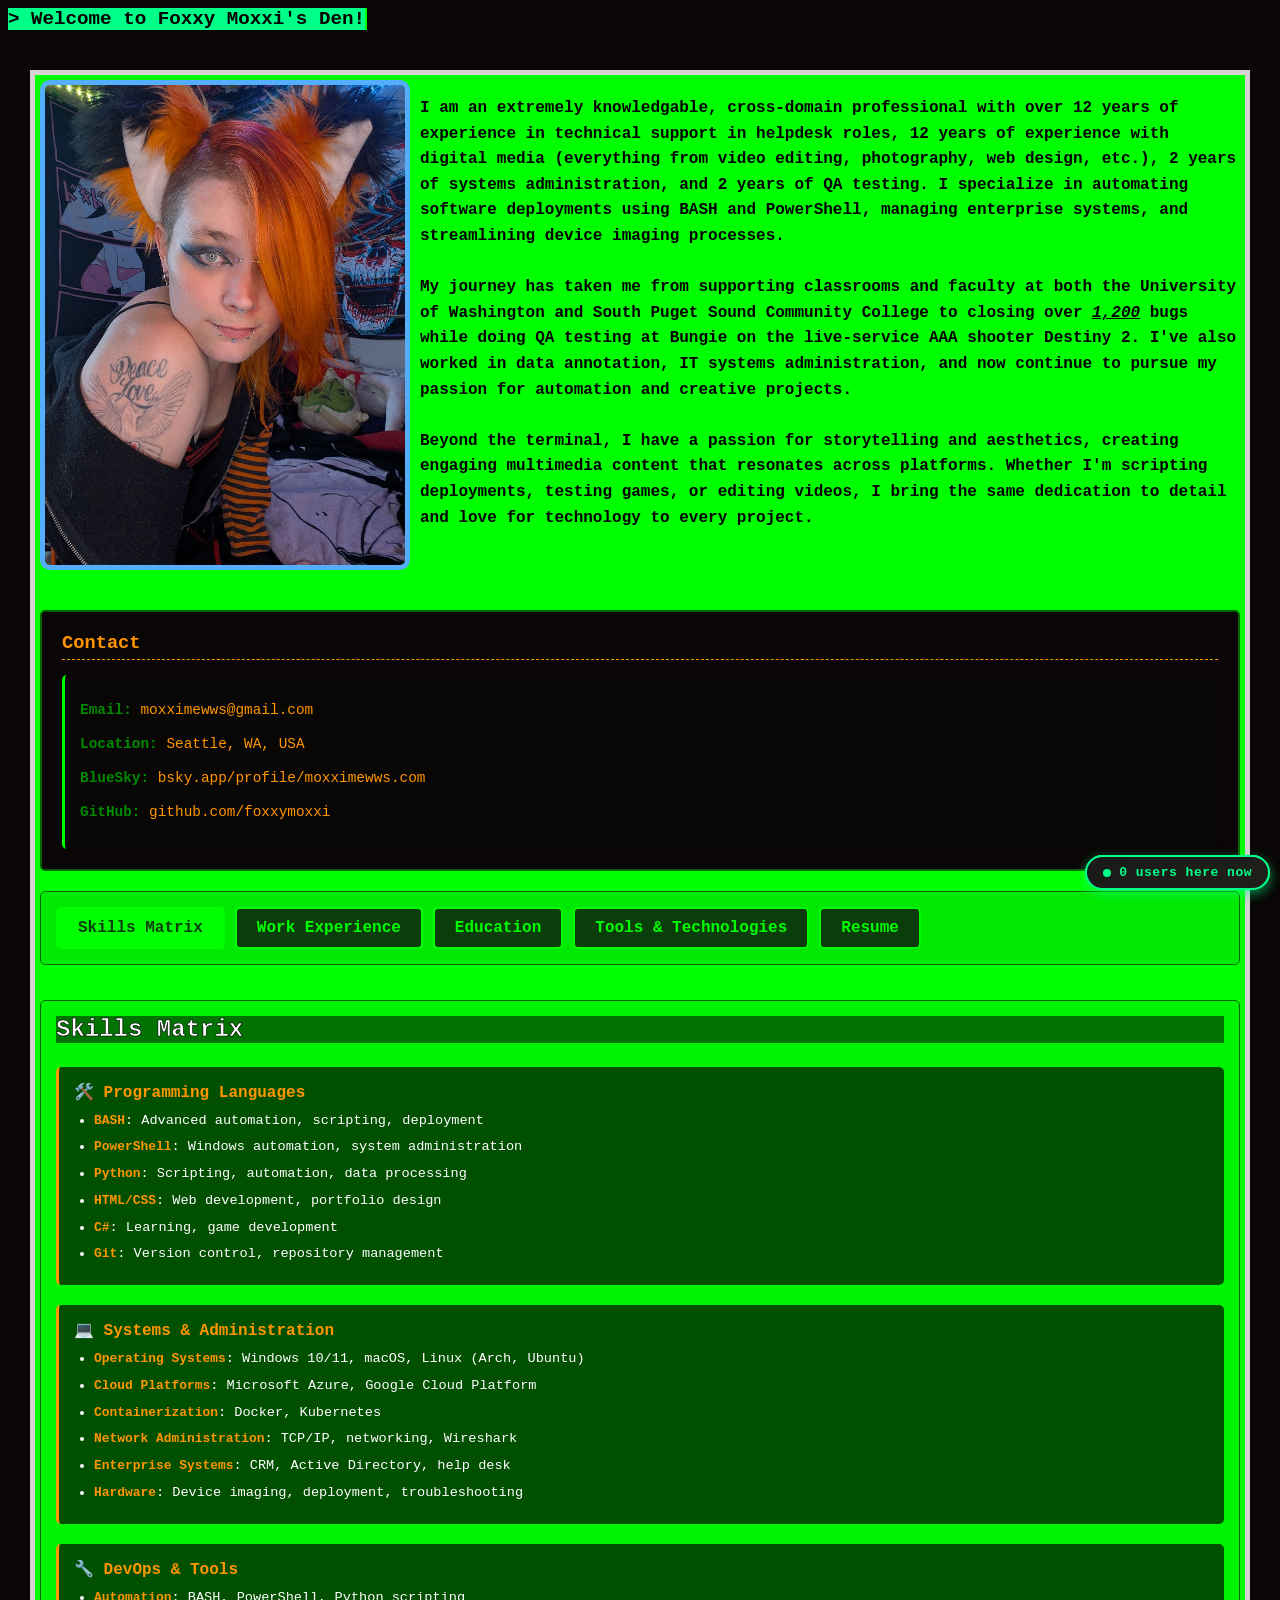
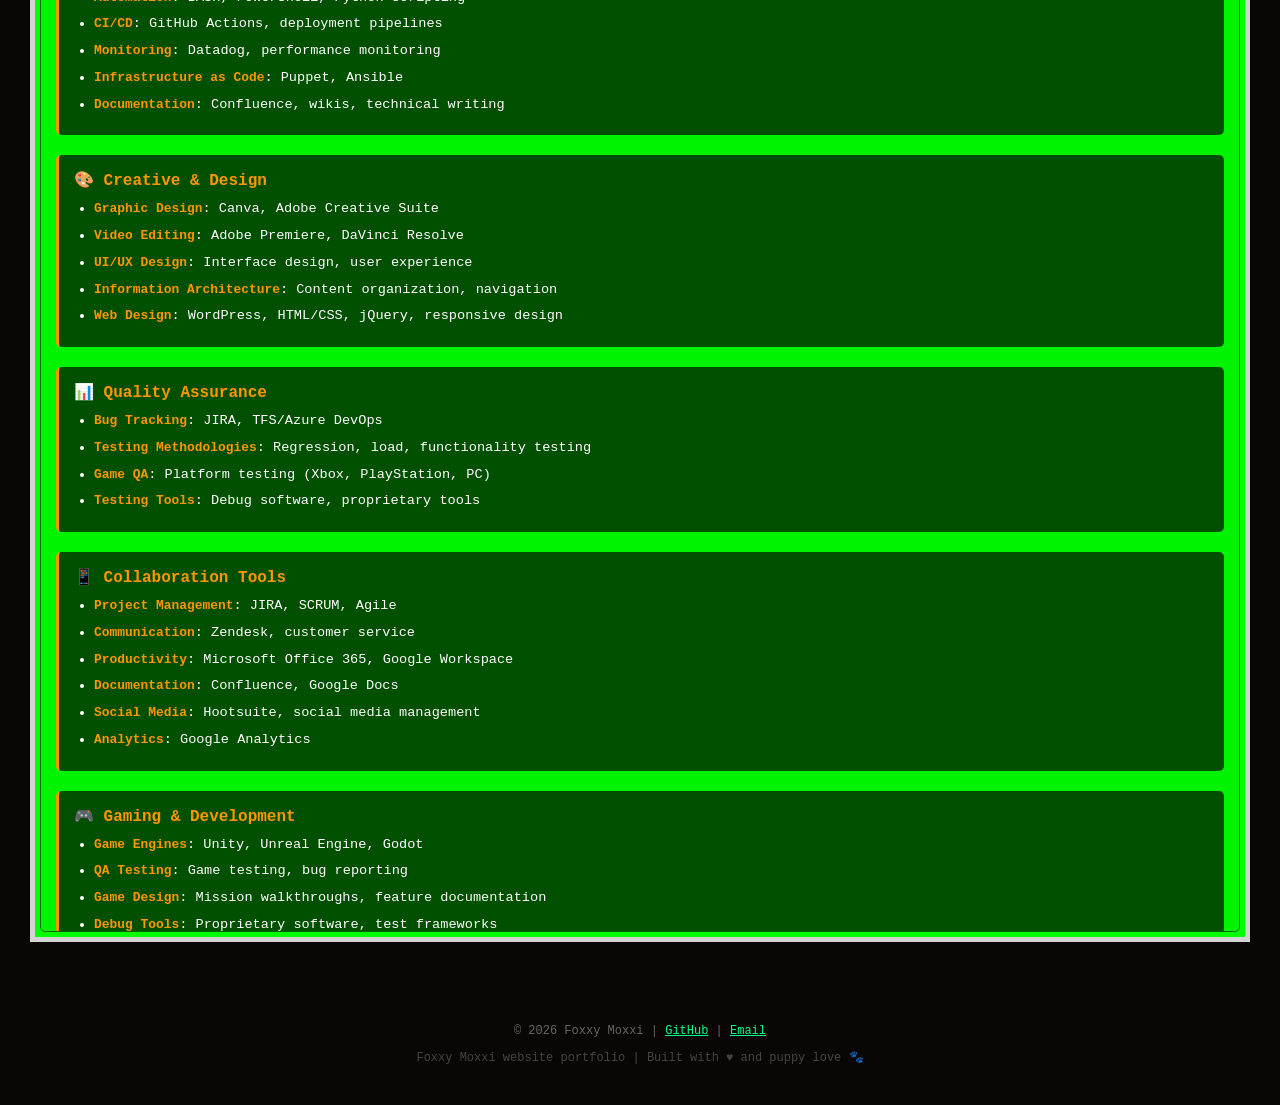
==== commit b940e159: "updating header image" ====
--- a/docs/index.html
+++ b/docs/index.html
@@ -19,7 +19,7 @@
         <!-- Top row: Image + Bio -->
         <div class="about-top-row">
             <div id="about-body-left">
-                <img src="media/moxxi.jpg" alt="Foxxy Moxxi" class="about-image">
+                <img src="media/moxxi2.jpg" alt="Foxxy Moxxi" class="about-image">
             </div>
             <div id="about-body-right">
                 <p>
--- a/docs/styles/styles.css
+++ b/docs/styles/styles.css
@@ -143,7 +143,8 @@
 
 .tab-content[style*="display: block"] {
     opacity: 1;
-    max-height: 2000px;
+    max-height: 1500px;
+    overflow-y: auto;
     transform: translateY(0);
 }
 
